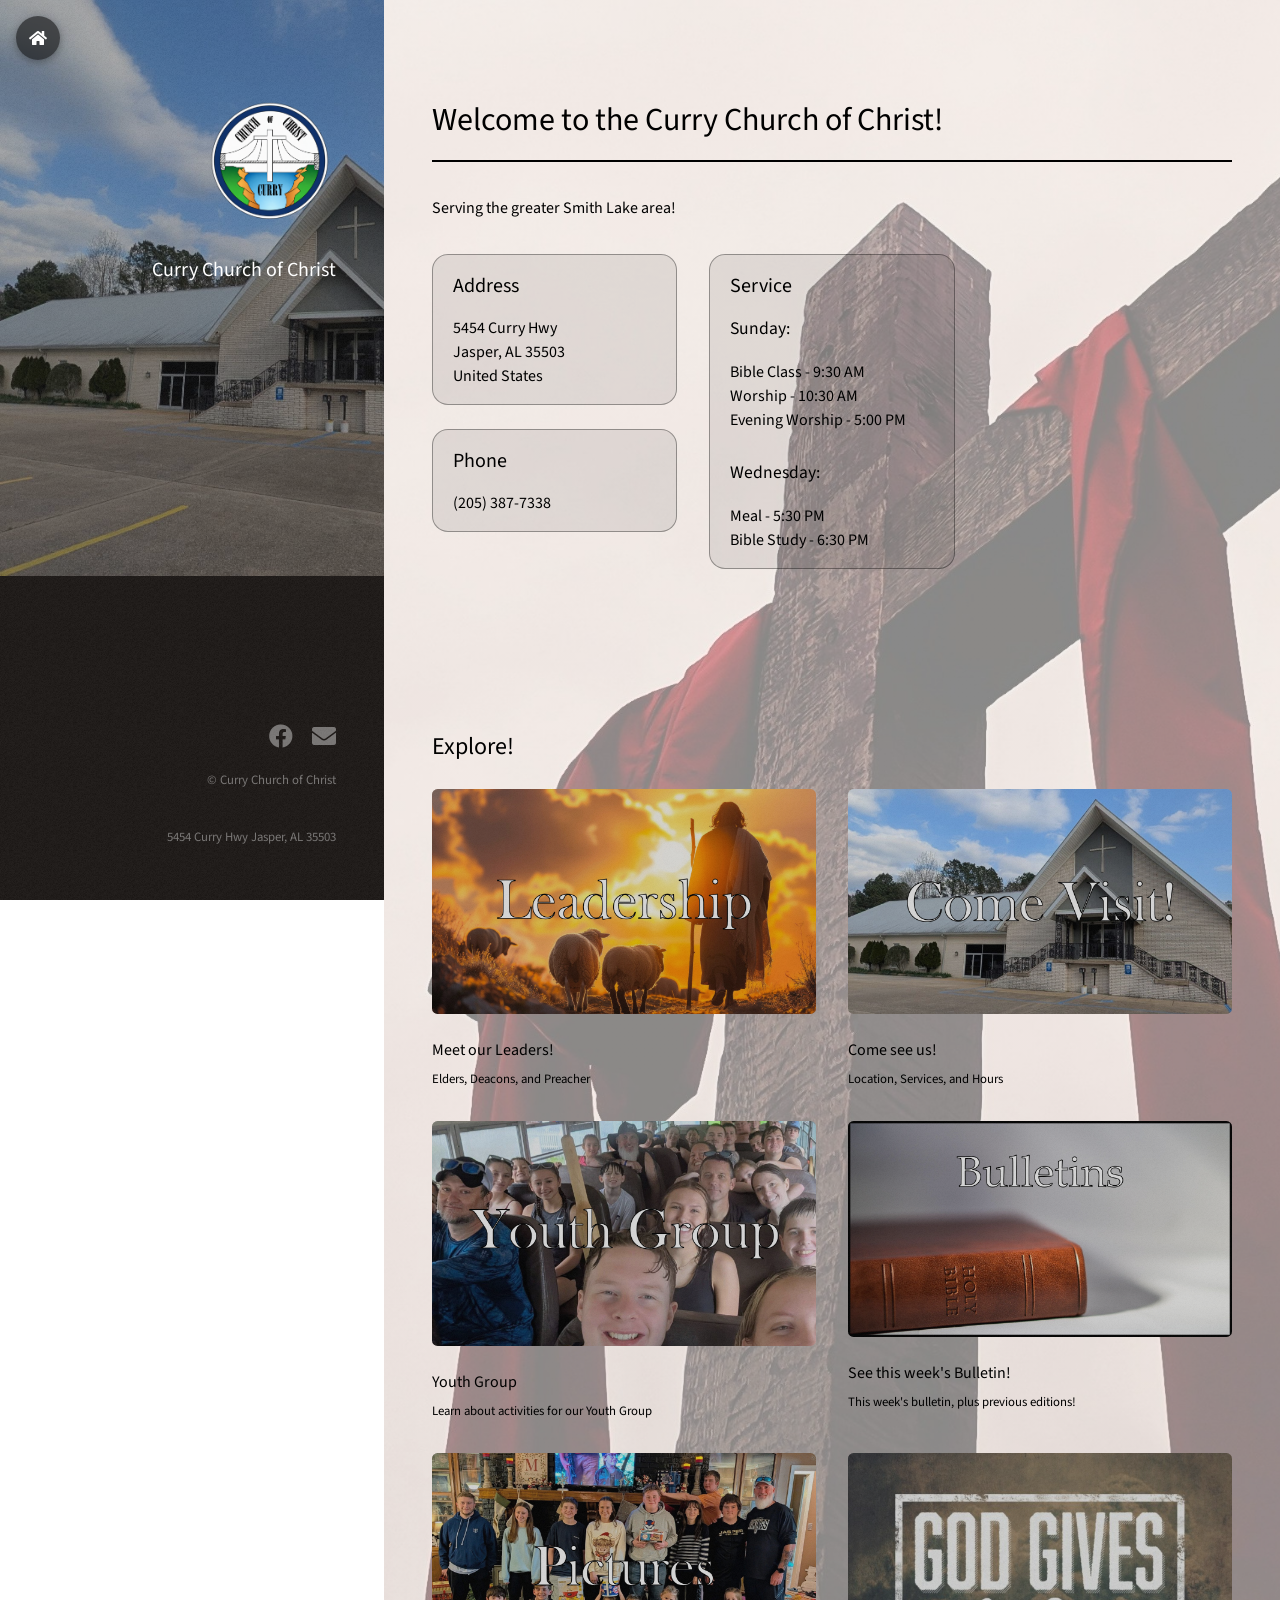
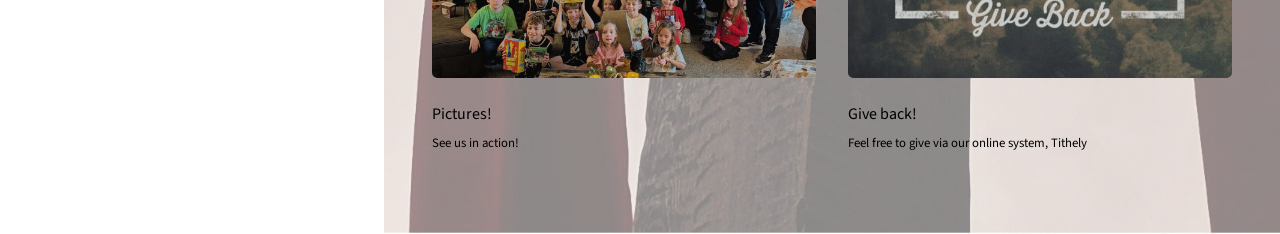
==== index.html @ cfae45c6 "home button" ====
<!DOCTYPE HTML>

<html>
	<head>
		<title>Curry Church of Christ</title>
		<meta charset="utf-8" />
		<meta name="viewport" content="width=device-width, initial-scale=1, user-scalable=no" />
		<link rel="stylesheet" href="assets/css/main.css" />
		<!-- Curry Church of Christ site icons -->
<link rel="icon" href="/favicon.ico" sizes="any">
<link rel="icon" type="image/png" sizes="32x32" href="/images/favicon-32x32.png">
<link rel="icon" type="image/png" sizes="16x16" href="/images/favicon-16x16.png">
<link rel="apple-touch-icon" sizes="180x180" href="/images/apple-touch-icon.png">
<link rel="manifest" href="/site.webmanifest">
<meta name="theme-color" content="#173e73">
<meta name="application-name" content="Curry Church of Christ">
<meta name="apple-mobile-web-app-title" content="Curry Church of Christ">
<meta name="apple-mobile-web-app-capable" content="yes">
<meta name="apple-mobile-web-app-status-bar-style" content="default">
	</head>
	<body class="is-preload">

<a href="index.html" class="home-button icon solid fa-home">
	<span class="label">Home</span>
</a>
		<!-- Header -->
			<header id="header">
				<div class="inner">
					<a href="#Curry Logo" class="image avatar"><img src="images/logo.jpg" alt="Curry Church of Christ logo" /></a>
					<h1><strong>Curry Church of Christ</strong></h1>
				</div>
				<!-- <div class="col-4 col-12-small">
				<ul class="labeled-icons">
									<li>
										Sunday:
										Bible Class - 9:30 AM
										Worship - 10:30 AM
										Sunday Evening Worship - 5:00 PM
										Wednesday:
										Meal - 5:30 PM
										Bible Study - 6:30 PM
									</li>
								</ul>
								</div>
								-->
			</header>

		<!-- Main -->
			<div id="main">

				<!-- One -->
					<section id="one">
						<header class="major">
							<h2>Welcome to the Curry Church of Christ!</h2>
						</header>
						<p>Serving the greater Smith Lake area!</p>
						<div class="row">
						<div class="col-4 col-12-small">
								<ul class="labeled-icons">
									<li>
										<h3> Address</h3>
										<p>5454 Curry Hwy</p>
										<p>Jasper, AL 35503</p>
										<p>United States</p>
									</li>
									<li>
										<h3> Phone</h3>
										<p>(205) 387-7338</p>
									</li>
								</ul>
							</div>
							<div class="col-4 col-12-small">
								<ul class="labeled-icons">
									<li>
										<h3>Service</span></h3>
										<h4>Sunday:</h4>
										<p>Bible Class - 9:30 AM</p>
										<p>Worship - 10:30 AM</p>
										<p>Evening Worship - 5:00 PM</p>
										<br />
										<h4>Wednesday:</h4>
										<p>Meal - 5:30 PM</p>
										<p>Bible Study - 6:30 PM</p>
									</li>
								</ul>
							</div>
							</div>
					</section>

				<!-- Two -->
					<section id="two">
						<h2>Explore!</h2>
						<div class="row">
							<article class="col-6 col-12-xsmall work-item">
								<a href="images/leadership.jpg" class="image fit thumb lightbox"><img src="images/leadership.jpg" alt="" /></a>
								<h3>Meet our Leaders!</h3>
								<p>Elders, Deacons, and Preacher</p>
							</article>
							<article class="col-6 col-12-xsmall work-item">
								<a href="visit.html" class="image fit thumb">
									<img src="images/comevisit.jpg" alt="Come visit us" />
								</a>
								<h3>Come see us!</h3>
								<p>Location, Services, and Hours</p>
							</article>
							<article class="col-6 col-12-xsmall work-item">
								<a href="images/youthgroup.jpg" class="image fit thumb lightbox"><img src="images/youthgroup.jpg" alt="" /></a>
								<h3>Youth Group</h3>
								<p>Learn about activities for our Youth Group</p>
							</article>
							<article class="col-6 col-12-xsmall work-item">
								<a href="images/bulletin.jpg" class="image fit thumb lightbox"><img src="images/bulletin.jpg" alt="" /></a>
								<h3>See this week's Bulletin!</h3>
								<p>This week's bulletin, plus previous editions!</p>
							</article>
							<article class="col-6 col-12-xsmall work-item">
								<a href="images/pictures.jpg" class="image fit thumb lightbox"><img src="images/pictures.jpg" alt="" /></a>
								<h3>Pictures!</h3>
								<p>See us in action!</p>
							</article>
							<article class="col-6 col-12-xsmall work-item">
								<a href="images/giveback.jpg" class="image fit thumb lightbox"><img src="images/giveback.jpg" alt="" /></a>
								<h3>Give back!</h3>
								<p>Feel free to give via our online system, Tithely</p>
							</article>
						</div>
						
					</section>
<!--
				
					<section id="three">
						<h2>Get In Touch</h2>
						<p>Let us know you paid us a visit by telling us about your time with us!</p>
						<div class="row">
							<div class="col-8 col-12-small">
								<form method="post" action="#">
									<div class="row gtr-uniform gtr-50">
										<div class="col-6 col-12-xsmall"><input type="text" name="name" id="name" placeholder="Name" /></div>
										<div class="col-6 col-12-xsmall"><input type="email" name="email" id="email" placeholder="Email" /></div>
										<div class="col-12"><textarea name="message" id="message" placeholder="Message" rows="4"></textarea></div>
									</div>
								</form>
								<ul class="actions">
									<li><input type="submit" value="Send Message" /></li>
								</ul>
							</div>
							<div class="col-4 col-12-small">
								<ul class="labeled-icons">
									<li>
										<h3>Service</span></h3>
										Sunday:<br />
										Bible Class - 9:30 AM<br />
										Worship - 10:30 AM<br />
										Sunday Evening Worship - 5:00 PM<br />
										Wednesday:<br />
										Meal at 5:30 PM<br />
										Bible Study - 6:30 PM<br />
									</li>
								</ul>
							</div>
						</div>
					</section>
			-->
			</div>

		<!-- Footer -->
			<footer id="footer">
				<div class="inner">
				<a href="#" class="footer-logo">
				<img src="images/logo.jpg" alt="Curry Church of Christ logo" />
				</a>
					<ul class="icons">
						<li><a href="https://www.facebook.com/profile.php?id=100064907223439" class="icon brands fa-facebook"><span class="label">Facebook</span></a></li>
						<li><a href="#" class="icon solid fa-envelope"><span class="label">Email</span></a></li>
					</ul>
					<ul class="copyright">
						<li>&copy; Curry Church of Christ</li><br />
						<li>5454 Curry Hwy Jasper, AL 35503</li>
					</ul>
				</div>
			</footer>

		<!-- Scripts -->
			<script src="assets/js/jquery.min.js"></script>
			<script src="assets/js/jquery.poptrox.min.js"></script>
			<script src="assets/js/browser.min.js"></script>
			<script src="assets/js/breakpoints.min.js"></script>
			<script src="assets/js/util.js"></script>
			<script src="assets/js/main.js"></script>

	</body>
</html>
---- assets/css/main.css ----
@import url("fontawesome-all.min.css");
@import url("https://fonts.googleapis.com/css?family=Source+Sans+Pro:400,400italic");

html, body, div, span, applet, object,
iframe, h1, h2, h3, h4, h5, h6, p, blockquote,
pre, a, abbr, acronym, address, big, cite,
code, del, dfn, em, img, ins, kbd, q, s, samp,
small, strike, strong, sub, sup, tt, var, b,
u, i, center, dl, dt, dd, ol, ul, li, fieldset,
form, label, legend, table, caption, tbody,
tfoot, thead, tr, th, td, article, aside,
canvas, details, embed, figure, figcaption,
footer, header, hgroup, menu, nav, output, ruby,
section, summary, time, mark, audio, video {
	margin: 0;
	padding: 0;
	border: 0;
	font-size: 100%;
	font: inherit;
	vertical-align: baseline;}

article, aside, details, figcaption, figure,
footer, header, hgroup, menu, nav, section {
	display: block;}

body {
	line-height: 1;
}

ol, ul {
	list-style: none;
}

blockquote, q {
	quotes: none;
}

	blockquote:before, blockquote:after, q:before, q:after {
		content: '';
		content: none;
	}

table {
	border-collapse: collapse;
	border-spacing: 0;
}

body {
	-webkit-text-size-adjust: none;
}

mark {
	background-color: transparent;
	color: inherit;
}

input::-moz-focus-inner {
	border: 0;
	padding: 0;
}

input, select, textarea {
	-moz-appearance: none;
	-webkit-appearance: none;
	-ms-appearance: none;
	appearance: none;
}

/* Basic */

	html {
		box-sizing: border-box;
	}

	*, *:before, *:after {
		box-sizing: inherit;
	}

	body {
		background: #fff;
	}

		body.is-preload *, body.is-preload *:before, body.is-preload *:after {
			-moz-animation: none !important;
			-webkit-animation: none !important;
			-ms-animation: none !important;
			animation: none !important;
			-moz-transition: none !important;
			-webkit-transition: none !important;
			-ms-transition: none !important;
			transition: none !important;
		}

	body, input, select, textarea {
		color: #000000;
		font-family: "Source Sans Pro", Helvetica, sans-serif;
		font-size: 16pt;
		font-weight: 400;
		line-height: 1.75em;
	}

	a {
		-moz-transition: color 0.2s ease-in-out, border-color 0.2s ease-in-out;
		-webkit-transition: color 0.2s ease-in-out, border-color 0.2s ease-in-out;
		-ms-transition: color 0.2s ease-in-out, border-color 0.2s ease-in-out;
		transition: color 0.2s ease-in-out, border-color 0.2s ease-in-out;
		border-bottom: dotted 1px;
		color: #49bf9d;
		text-decoration: none;
	}

		a:hover {
			border-bottom-color: transparent;
			color: #49bf9d !important;
			text-decoration: none;
		}

	strong, b {
		color: #000000;
		font-weight: 400;
	}

	em, i {
		font-style: italic;
	}

	p {
		margin: 0 0 2em 0;
	}

	h1, h2, h3, h4, h5, h6 {
		color: #000000;
		font-weight: 400;
		line-height: 1em;
		margin: 0 0 1em 0;
	}

		h1 a, h2 a, h3 a, h4 a, h5 a, h6 a {
			color: inherit;
			text-decoration: none;
		}

	h1 {
		font-size: 2em;
		line-height: 1.5em;
	}

	h2 {
		font-size: 1.5em;
		line-height: 1.5em;
	}

	h3 {
		font-size: 1.25em;
		line-height: 1.5em;
	}

	h4 {
		font-size: 1.1em;
		line-height: 1.5em;
	}

	h5 {
		font-size: 0.9em;
		line-height: 1.5em;
	}

	h6 {
		font-size: 0.7em;
		line-height: 1.5em;
	}

	sub {
		font-size: 0.8em;
		position: relative;
		top: 0.5em;
	}

	sup {
		font-size: 0.8em;
		position: relative;
		top: -0.5em;
	}

	hr {
		border: 0;
		border-bottom: solid 2px #efefef;
		margin: 2em 0;
	}

		hr.major {
			margin: 3em 0;
		}

	blockquote {
		border-left: solid 6px #efefef;
		font-style: italic;
		margin: 0 0 2em 0;
		padding: 0.5em 0 0.5em 1.5em;
	}

	code {
		background: #f7f7f7;
		border-radius: 0.35em;
		border: solid 2px #efefef;
		font-family: "Courier New", monospace;
		font-size: 0.9em;
		margin: 0 0.25em;
		padding: 0.25em 0.65em;
	}

	pre {
		-webkit-overflow-scrolling: touch;
		font-family: "Courier New", monospace;
		font-size: 0.9em;
		margin: 0 0 2em 0;
	}

		pre code {
			display: block;
			line-height: 1.75em;
			padding: 1em 1.5em;
			overflow-x: auto;
		}

	.align-left {
		text-align: left;
	}

	.align-center {
		text-align: center;
	}

	.align-right {
		text-align: right;
	}

/* Container */

	.container {
		margin: 0 auto;
		max-width: calc(100% - 4em);
		width: 100%;
	}

		.container.xsmall {
			width: 25%;
		}

		.container.small {
			width: 50%;
		}

		.container.medium {
			width: 75%;
		}

		.container.large {
			width: 125%;
		}

		.container.xlarge {
			width: 150%;
		}

		.container.max {
			width: 100%;
		}

		@media screen and (max-width: 980px) {

			.container {
				width: 100% !important;
				max-width: 100% !important;
			}

		}

		@media screen and (max-width: 480px) {

			.container {
				max-width: calc(100% - 3em);
			}

		}

/* Row */

	.row {
		display: flex;
		flex-wrap: wrap;
		box-sizing: border-box;
		align-items: stretch;
	}

		.row > * {
			box-sizing: border-box;
		}

		.row.gtr-uniform > * > :last-child {
			margin-bottom: 0;
		}

		.row.aln-left {
			justify-content: flex-start;
		}

		.row.aln-center {
			justify-content: center;
		}

		.row.aln-right {
			justify-content: flex-end;
		}

		.row.aln-top {
			align-items: flex-start;
		}

		.row.aln-middle {
			align-items: center;
		}

		.row.aln-bottom {
			align-items: flex-end;
		}

		.row > .imp {
			order: -1;
		}

		.row > .col-1 {
			width: 8.33333%;
		}

		.row > .off-1 {
			margin-left: 8.33333%;
		}

		.row > .col-2 {
			width: 16.66667%;
		}

		.row > .off-2 {
			margin-left: 16.66667%;
		}

		.row > .col-3 {
			width: 25%;
		}

		.row > .off-3 {
			margin-left: 25%;
		}

		.row > .col-4 {
			width: 33.33333%;
		}

		.row > .off-4 {
			margin-left: 33.33333%;
		}

		.row > .col-5 {
			width: 41.66667%;
		}

		.row > .off-5 {
			margin-left: 41.66667%;
		}

		.row > .col-6 {
			width: 50%;
		}

		.row > .off-6 {
			margin-left: 50%;
		}

		.row > .col-7 {
			width: 58.33333%;
		}

		.row > .off-7 {
			margin-left: 58.33333%;
		}

		.row > .col-8 {
			width: 66.66667%;
		}

		.row > .off-8 {
			margin-left: 66.66667%;
		}

		.row > .col-9 {
			width: 75%;
		}

		.row > .off-9 {
			margin-left: 75%;
		}

		.row > .col-10 {
			width: 83.33333%;
		}

		.row > .off-10 {
			margin-left: 83.33333%;
		}

		.row > .col-11 {
			width: 91.66667%;
		}

		.row > .off-11 {
			margin-left: 91.66667%;
		}

		.row > .col-12 {
			width: 100%;
		}

		.row > .off-12 {
			margin-left: 100%;
		}

		.row.gtr-0 {
			margin-top: 0;
			margin-left: 0em;
		}

			.row.gtr-0 > * {
				padding: 0 0 0 0em;
			}

			.row.gtr-0.gtr-uniform {
				margin-top: 0em;
			}

				.row.gtr-0.gtr-uniform > * {
					padding-top: 0em;
				}

		.row.gtr-25 {
			margin-top: 0;
			margin-left: -0.625em;
		}

			.row.gtr-25 > * {
				padding: 0 0 0 0.625em;
			}

			.row.gtr-25.gtr-uniform {
				margin-top: -0.625em;
			}

				.row.gtr-25.gtr-uniform > * {
					padding-top: 0.625em;
				}

		.row.gtr-50 {
			margin-top: 0;
			margin-left: -1.25em;
		}

			.row.gtr-50 > * {
				padding: 0 0 0 1.25em;
			}

			.row.gtr-50.gtr-uniform {
				margin-top: -1.25em;
			}

				.row.gtr-50.gtr-uniform > * {
					padding-top: 1.25em;
				}

		.row {
			margin-top: 0;
			margin-left: -2.5em;
		}

			.row > * {
				padding: 0 0 0 2.5em;
			}

			.row.gtr-uniform {
				margin-top: -2.5em;
			}

				.row.gtr-uniform > * {
					padding-top: 2.5em;
				}

		.row.gtr-150 {
			margin-top: 0;
			margin-left: -3.75em;
		}

			.row.gtr-150 > * {
				padding: 0 0 0 3.75em;
			}

			.row.gtr-150.gtr-uniform {
				margin-top: -3.75em;
			}

				.row.gtr-150.gtr-uniform > * {
					padding-top: 3.75em;
				}

		.row.gtr-200 {
			margin-top: 0;
			margin-left: -5em;
		}

			.row.gtr-200 > * {
				padding: 0 0 0 5em;
			}

			.row.gtr-200.gtr-uniform {
				margin-top: -5em;
			}

				.row.gtr-200.gtr-uniform > * {
					padding-top: 5em;
				}

		@media screen and (max-width: 1800px) {

			.row {
				display: flex;
				flex-wrap: wrap;
				box-sizing: border-box;
				align-items: stretch;
			}

				.row > * {
					box-sizing: border-box;
				}

				.row.gtr-uniform > * > :last-child {
					margin-bottom: 0;
				}

				.row.aln-left {
					justify-content: flex-start;
				}

				.row.aln-center {
					justify-content: center;
				}

				.row.aln-right {
					justify-content: flex-end;
				}

				.row.aln-top {
					align-items: flex-start;
				}

				.row.aln-middle {
					align-items: center;
				}

				.row.aln-bottom {
					align-items: flex-end;
				}

				.row > .imp-xlarge {
					order: -1;
				}

				.row > .col-1-xlarge {
					width: 8.33333%;
				}

				.row > .off-1-xlarge {
					margin-left: 8.33333%;
				}

				.row > .col-2-xlarge {
					width: 16.66667%;
				}

				.row > .off-2-xlarge {
					margin-left: 16.66667%;
				}

				.row > .col-3-xlarge {
					width: 25%;
				}

				.row > .off-3-xlarge {
					margin-left: 25%;
				}

				.row > .col-4-xlarge {
					width: 33.33333%;
				}

				.row > .off-4-xlarge {
					margin-left: 33.33333%;
				}

				.row > .col-5-xlarge {
					width: 41.66667%;
				}

				.row > .off-5-xlarge {
					margin-left: 41.66667%;
				}

				.row > .col-6-xlarge {
					width: 50%;
				}

				.row > .off-6-xlarge {
					margin-left: 50%;
				}

				.row > .col-7-xlarge {
					width: 58.33333%;
				}

				.row > .off-7-xlarge {
					margin-left: 58.33333%;
				}

				.row > .col-8-xlarge {
					width: 66.66667%;
				}

				.row > .off-8-xlarge {
					margin-left: 66.66667%;
				}

				.row > .col-9-xlarge {
					width: 75%;
				}

				.row > .off-9-xlarge {
					margin-left: 75%;
				}

				.row > .col-10-xlarge {
					width: 83.33333%;
				}

				.row > .off-10-xlarge {
					margin-left: 83.33333%;
				}

				.row > .col-11-xlarge {
					width: 91.66667%;
				}

				.row > .off-11-xlarge {
					margin-left: 91.66667%;
				}

				.row > .col-12-xlarge {
					width: 100%;
				}

				.row > .off-12-xlarge {
					margin-left: 100%;
				}

				.row.gtr-0 {
					margin-top: 0;
					margin-left: 0em;
				}

					.row.gtr-0 > * {
						padding: 0 0 0 0em;
					}

					.row.gtr-0.gtr-uniform {
						margin-top: 0em;
					}

						.row.gtr-0.gtr-uniform > * {
							padding-top: 0em;
						}

				.row.gtr-25 {
					margin-top: 0;
					margin-left: -0.625em;
				}

					.row.gtr-25 > * {
						padding: 0 0 0 0.625em;
					}

					.row.gtr-25.gtr-uniform {
						margin-top: -0.625em;
					}

						.row.gtr-25.gtr-uniform > * {
							padding-top: 0.625em;
						}

				.row.gtr-50 {
					margin-top: 0;
					margin-left: -1.25em;
				}

					.row.gtr-50 > * {
						padding: 0 0 0 1.25em;
					}

					.row.gtr-50.gtr-uniform {
						margin-top: -1.25em;
					}

						.row.gtr-50.gtr-uniform > * {
							padding-top: 1.25em;
						}

				.row {
					margin-top: 0;
					margin-left: -2.5em;
				}

					.row > * {
						padding: 0 0 0 2.5em;
					}

					.row.gtr-uniform {
						margin-top: -2.5em;
					}

						.row.gtr-uniform > * {
							padding-top: 2.5em;
						}

				.row.gtr-150 {
					margin-top: 0;
					margin-left: -3.75em;
				}

					.row.gtr-150 > * {
						padding: 0 0 0 3.75em;
					}

					.row.gtr-150.gtr-uniform {
						margin-top: -3.75em;
					}

						.row.gtr-150.gtr-uniform > * {
							padding-top: 3.75em;
						}

				.row.gtr-200 {
					margin-top: 0;
					margin-left: -5em;
				}

					.row.gtr-200 > * {
						padding: 0 0 0 5em;
					}

					.row.gtr-200.gtr-uniform {
						margin-top: -5em;
					}

						.row.gtr-200.gtr-uniform > * {
							padding-top: 5em;
						}

		}

		@media screen and (max-width: 1280px) {

			.row {
				display: flex;
				flex-wrap: wrap;
				box-sizing: border-box;
				align-items: stretch;
			}

				.row > * {
					box-sizing: border-box;
				}

				.row.gtr-uniform > * > :last-child {
					margin-bottom: 0;
				}

				.row.aln-left {
					justify-content: flex-start;
				}

				.row.aln-center {
					justify-content: center;
				}

				.row.aln-right {
					justify-content: flex-end;
				}

				.row.aln-top {
					align-items: flex-start;
				}

				.row.aln-middle {
					align-items: center;
				}

				.row.aln-bottom {
					align-items: flex-end;
				}

				.row > .imp-large {
					order: -1;
				}

				.row > .col-1-large {
					width: 8.33333%;
				}

				.row > .off-1-large {
					margin-left: 8.33333%;
				}

				.row > .col-2-large {
					width: 16.66667%;
				}

				.row > .off-2-large {
					margin-left: 16.66667%;
				}

				.row > .col-3-large {
					width: 25%;
				}

				.row > .off-3-large {
					margin-left: 25%;
				}

				.row > .col-4-large {
					width: 33.33333%;
				}

				.row > .off-4-large {
					margin-left: 33.33333%;
				}

				.row > .col-5-large {
					width: 41.66667%;
				}

				.row > .off-5-large {
					margin-left: 41.66667%;
				}

				.row > .col-6-large {
					width: 50%;
				}

				.row > .off-6-large {
					margin-left: 50%;
				}

				.row > .col-7-large {
					width: 58.33333%;
				}

				.row > .off-7-large {
					margin-left: 58.33333%;
				}

				.row > .col-8-large {
					width: 66.66667%;
				}

				.row > .off-8-large {
					margin-left: 66.66667%;
				}

				.row > .col-9-large {
					width: 75%;
				}

				.row > .off-9-large {
					margin-left: 75%;
				}

				.row > .col-10-large {
					width: 83.33333%;
				}

				.row > .off-10-large {
					margin-left: 83.33333%;
				}

				.row > .col-11-large {
					width: 91.66667%;
				}

				.row > .off-11-large {
					margin-left: 91.66667%;
				}

				.row > .col-12-large {
					width: 100%;
				}

				.row > .off-12-large {
					margin-left: 100%;
				}

				.row.gtr-0 {
					margin-top: 0;
					margin-left: 0em;
				}

					.row.gtr-0 > * {
						padding: 0 0 0 0em;
					}

					.row.gtr-0.gtr-uniform {
						margin-top: 0em;
					}

						.row.gtr-0.gtr-uniform > * {
							padding-top: 0em;
						}

				.row.gtr-25 {
					margin-top: 0;
					margin-left: -0.5em;
				}

					.row.gtr-25 > * {
						padding: 0 0 0 0.5em;
					}

					.row.gtr-25.gtr-uniform {
						margin-top: -0.5em;
					}

						.row.gtr-25.gtr-uniform > * {
							padding-top: 0.5em;
						}

				.row.gtr-50 {
					margin-top: 0;
					margin-left: -1em;
				}

					.row.gtr-50 > * {
						padding: 0 0 0 1em;
					}

					.row.gtr-50.gtr-uniform {
						margin-top: -1em;
					}

						.row.gtr-50.gtr-uniform > * {
							padding-top: 1em;
						}

				.row {
					margin-top: 0;
					margin-left: -2em;
				}

					.row > * {
						padding: 0 0 0 2em;
					}

					.row.gtr-uniform {
						margin-top: -2em;
					}

						.row.gtr-uniform > * {
							padding-top: 2em;
						}

				.row.gtr-150 {
					margin-top: 0;
					margin-left: -3em;
				}

					.row.gtr-150 > * {
						padding: 0 0 0 3em;
					}

					.row.gtr-150.gtr-uniform {
						margin-top: -3em;
					}

						.row.gtr-150.gtr-uniform > * {
							padding-top: 3em;
						}

				.row.gtr-200 {
					margin-top: 0;
					margin-left: -4em;
				}

					.row.gtr-200 > * {
						padding: 0 0 0 4em;
					}

					.row.gtr-200.gtr-uniform {
						margin-top: -4em;
					}

						.row.gtr-200.gtr-uniform > * {
							padding-top: 4em;
						}

		}

		@media screen and (max-width: 980px) {

			.row {
				display: flex;
				flex-wrap: wrap;
				box-sizing: border-box;
				align-items: stretch;
			}

				.row > * {
					box-sizing: border-box;
				}

				.row.gtr-uniform > * > :last-child {
					margin-bottom: 0;
				}

				.row.aln-left {
					justify-content: flex-start;
				}

				.row.aln-center {
					justify-content: center;
				}

				.row.aln-right {
					justify-content: flex-end;
				}

				.row.aln-top {
					align-items: flex-start;
				}

				.row.aln-middle {
					align-items: center;
				}

				.row.aln-bottom {
					align-items: flex-end;
				}

				.row > .imp-medium {
					order: -1;
				}

				.row > .col-1-medium {
					width: 8.33333%;
				}

				.row > .off-1-medium {
					margin-left: 8.33333%;
				}

				.row > .col-2-medium {
					width: 16.66667%;
				}

				.row > .off-2-medium {
					margin-left: 16.66667%;
				}

				.row > .col-3-medium {
					width: 25%;
				}

				.row > .off-3-medium {
					margin-left: 25%;
				}

				.row > .col-4-medium {
					width: 33.33333%;
				}

				.row > .off-4-medium {
					margin-left: 33.33333%;
				}

				.row > .col-5-medium {
					width: 41.66667%;
				}

				.row > .off-5-medium {
					margin-left: 41.66667%;
				}

				.row > .col-6-medium {
					width: 50%;
				}

				.row > .off-6-medium {
					margin-left: 50%;
				}

				.row > .col-7-medium {
					width: 58.33333%;
				}

				.row > .off-7-medium {
					margin-left: 58.33333%;
				}

				.row > .col-8-medium {
					width: 66.66667%;
				}

				.row > .off-8-medium {
					margin-left: 66.66667%;
				}

				.row > .col-9-medium {
					width: 75%;
				}

				.row > .off-9-medium {
					margin-left: 75%;
				}

				.row > .col-10-medium {
					width: 83.33333%;
				}

				.row > .off-10-medium {
					margin-left: 83.33333%;
				}

				.row > .col-11-medium {
					width: 91.66667%;
				}

				.row > .off-11-medium {
					margin-left: 91.66667%;
				}

				.row > .col-12-medium {
					width: 100%;
				}

				.row > .off-12-medium {
					margin-left: 100%;
				}

				.row.gtr-0 {
					margin-top: 0;
					margin-left: 0em;
				}

					.row.gtr-0 > * {
						padding: 0 0 0 0em;
					}

					.row.gtr-0.gtr-uniform {
						margin-top: 0em;
					}

						.row.gtr-0.gtr-uniform > * {
							padding-top: 0em;
						}

				.row.gtr-25 {
					margin-top: 0;
					margin-left: -0.5em;
				}

					.row.gtr-25 > * {
						padding: 0 0 0 0.5em;
					}

					.row.gtr-25.gtr-uniform {
						margin-top: -0.5em;
					}

						.row.gtr-25.gtr-uniform > * {
							padding-top: 0.5em;
						}

				.row.gtr-50 {
					margin-top: 0;
					margin-left: -1em;
				}

					.row.gtr-50 > * {
						padding: 0 0 0 1em;
					}

					.row.gtr-50.gtr-uniform {
						margin-top: -1em;
					}

						.row.gtr-50.gtr-uniform > * {
							padding-top: 1em;
						}

				.row {
					margin-top: 0;
					margin-left: -2em;
				}

					.row > * {
						padding: 0 0 0 2em;
					}

					.row.gtr-uniform {
						margin-top: -2em;
					}

						.row.gtr-uniform > * {
							padding-top: 2em;
						}

				.row.gtr-150 {
					margin-top: 0;
					margin-left: -3em;
				}

					.row.gtr-150 > * {
						padding: 0 0 0 3em;
					}

					.row.gtr-150.gtr-uniform {
						margin-top: -3em;
					}

						.row.gtr-150.gtr-uniform > * {
							padding-top: 3em;
						}

				.row.gtr-200 {
					margin-top: 0;
					margin-left: -4em;
				}

					.row.gtr-200 > * {
						padding: 0 0 0 4em;
					}

					.row.gtr-200.gtr-uniform {
						margin-top: -4em;
					}

						.row.gtr-200.gtr-uniform > * {
							padding-top: 4em;
						}

		}

		@media screen and (max-width: 736px) {

			.row {
				display: flex;
				flex-wrap: wrap;
				box-sizing: border-box;
				align-items: stretch;
			}

				.row > * {
					box-sizing: border-box;
				}

				.row.gtr-uniform > * > :last-child {
					margin-bottom: 0;
				}

				.row.aln-left {
					justify-content: flex-start;
				}

				.row.aln-center {
					justify-content: center;
				}

				.row.aln-right {
					justify-content: flex-end;
				}

				.row.aln-top {
					align-items: flex-start;
				}

				.row.aln-middle {
					align-items: center;
				}

				.row.aln-bottom {
					align-items: flex-end;
				}

				.row > .imp-small {
					order: -1;
				}

				.row > .col-1-small {
					width: 8.33333%;
				}

				.row > .off-1-small {
					margin-left: 8.33333%;
				}

				.row > .col-2-small {
					width: 16.66667%;
				}

				.row > .off-2-small {
					margin-left: 16.66667%;
				}

				.row > .col-3-small {
					width: 25%;
				}

				.row > .off-3-small {
					margin-left: 25%;
				}

				.row > .col-4-small {
					width: 33.33333%;
				}

				.row > .off-4-small {
					margin-left: 33.33333%;
				}

				.row > .col-5-small {
					width: 41.66667%;
				}

				.row > .off-5-small {
					margin-left: 41.66667%;
				}

				.row > .col-6-small {
					width: 50%;
				}

				.row > .off-6-small {
					margin-left: 50%;
				}

				.row > .col-7-small {
					width: 58.33333%;
				}

				.row > .off-7-small {
					margin-left: 58.33333%;
				}

				.row > .col-8-small {
					width: 66.66667%;
				}

				.row > .off-8-small {
					margin-left: 66.66667%;
				}

				.row > .col-9-small {
					width: 75%;
				}

				.row > .off-9-small {
					margin-left: 75%;
				}

				.row > .col-10-small {
					width: 83.33333%;
				}

				.row > .off-10-small {
					margin-left: 83.33333%;
				}

				.row > .col-11-small {
					width: 91.66667%;
				}

				.row > .off-11-small {
					margin-left: 91.66667%;
				}

				.row > .col-12-small {
					width: 100%;
				}

				.row > .off-12-small {
					margin-left: 100%;
				}

				.row.gtr-0 {
					margin-top: 0;
					margin-left: 0em;
				}

					.row.gtr-0 > * {
						padding: 0 0 0 0em;
					}

					.row.gtr-0.gtr-uniform {
						margin-top: 0em;
					}

						.row.gtr-0.gtr-uniform > * {
							padding-top: 0em;
						}

				.row.gtr-25 {
					margin-top: 0;
					margin-left: -0.375em;
				}

					.row.gtr-25 > * {
						padding: 0 0 0 0.375em;
					}

					.row.gtr-25.gtr-uniform {
						margin-top: -0.375em;
					}

						.row.gtr-25.gtr-uniform > * {
							padding-top: 0.375em;
						}

				.row.gtr-50 {
					margin-top: 0;
					margin-left: -0.75em;
				}

					.row.gtr-50 > * {
						padding: 0 0 0 0.75em;
					}

					.row.gtr-50.gtr-uniform {
						margin-top: -0.75em;
					}

						.row.gtr-50.gtr-uniform > * {
							padding-top: 0.75em;
						}

				.row {
					margin-top: 0;
					margin-left: -1.5em;
				}

					.row > * {
						padding: 0 0 0 1.5em;
					}

					.row.gtr-uniform {
						margin-top: -1.5em;
					}

						.row.gtr-uniform > * {
							padding-top: 1.5em;
						}

				.row.gtr-150 {
					margin-top: 0;
					margin-left: -2.25em;
				}

					.row.gtr-150 > * {
						padding: 0 0 0 2.25em;
					}

					.row.gtr-150.gtr-uniform {
						margin-top: -2.25em;
					}

						.row.gtr-150.gtr-uniform > * {
							padding-top: 2.25em;
						}

				.row.gtr-200 {
					margin-top: 0;
					margin-left: -3em;
				}

					.row.gtr-200 > * {
						padding: 0 0 0 3em;
					}

					.row.gtr-200.gtr-uniform {
						margin-top: -3em;
					}

						.row.gtr-200.gtr-uniform > * {
							padding-top: 3em;
						}

		}

		@media screen and (max-width: 480px) {

			.row {
				display: flex;
				flex-wrap: wrap;
				box-sizing: border-box;
				align-items: stretch;
			}

				.row > * {
					box-sizing: border-box;
				}

				.row.gtr-uniform > * > :last-child {
					margin-bottom: 0;
				}

				.row.aln-left {
					justify-content: flex-start;
				}

				.row.aln-center {
					justify-content: center;
				}

				.row.aln-right {
					justify-content: flex-end;
				}

				.row.aln-top {
					align-items: flex-start;
				}

				.row.aln-middle {
					align-items: center;
				}

				.row.aln-bottom {
					align-items: flex-end;
				}

				.row > .imp-xsmall {
					order: -1;
				}

				.row > .col-1-xsmall {
					width: 8.33333%;
				}

				.row > .off-1-xsmall {
					margin-left: 8.33333%;
				}

				.row > .col-2-xsmall {
					width: 16.66667%;
				}

				.row > .off-2-xsmall {
					margin-left: 16.66667%;
				}

				.row > .col-3-xsmall {
					width: 25%;
				}

				.row > .off-3-xsmall {
					margin-left: 25%;
				}

				.row > .col-4-xsmall {
					width: 33.33333%;
				}

				.row > .off-4-xsmall {
					margin-left: 33.33333%;
				}

				.row > .col-5-xsmall {
					width: 41.66667%;
				}

				.row > .off-5-xsmall {
					margin-left: 41.66667%;
				}

				.row > .col-6-xsmall {
					width: 50%;
				}

				.row > .off-6-xsmall {
					margin-left: 50%;
				}

				.row > .col-7-xsmall {
					width: 58.33333%;
				}

				.row > .off-7-xsmall {
					margin-left: 58.33333%;
				}

				.row > .col-8-xsmall {
					width: 66.66667%;
				}

				.row > .off-8-xsmall {
					margin-left: 66.66667%;
				}

				.row > .col-9-xsmall {
					width: 75%;
				}

				.row > .off-9-xsmall {
					margin-left: 75%;
				}

				.row > .col-10-xsmall {
					width: 83.33333%;
				}

				.row > .off-10-xsmall {
					margin-left: 83.33333%;
				}

				.row > .col-11-xsmall {
					width: 91.66667%;
				}

				.row > .off-11-xsmall {
					margin-left: 91.66667%;
				}

				.row > .col-12-xsmall {
					width: 100%;
				}

				.row > .off-12-xsmall {
					margin-left: 100%;
				}

				.row.gtr-0 {
					margin-top: 0;
					margin-left: 0em;
				}

					.row.gtr-0 > * {
						padding: 0 0 0 0em;
					}

					.row.gtr-0.gtr-uniform {
						margin-top: 0em;
					}

						.row.gtr-0.gtr-uniform > * {
							padding-top: 0em;
						}

				.row.gtr-25 {
					margin-top: 0;
					margin-left: -0.375em;
				}

					.row.gtr-25 > * {
						padding: 0 0 0 0.375em;
					}

					.row.gtr-25.gtr-uniform {
						margin-top: -0.375em;
					}

						.row.gtr-25.gtr-uniform > * {
							padding-top: 0.375em;
						}

				.row.gtr-50 {
					margin-top: 0;
					margin-left: -0.75em;
				}

					.row.gtr-50 > * {
						padding: 0 0 0 0.75em;
					}

					.row.gtr-50.gtr-uniform {
						margin-top: -0.75em;
					}

						.row.gtr-50.gtr-uniform > * {
							padding-top: 0.75em;
						}

				.row {
					margin-top: 0;
					margin-left: -1.5em;
				}

					.row > * {
						padding: 0 0 0 1.5em;
					}

					.row.gtr-uniform {
						margin-top: -1.5em;
					}

						.row.gtr-uniform > * {
							padding-top: 1.5em;
						}

				.row.gtr-150 {
					margin-top: 0;
					margin-left: -2.25em;
				}

					.row.gtr-150 > * {
						padding: 0 0 0 2.25em;
					}

					.row.gtr-150.gtr-uniform {
						margin-top: -2.25em;
					}

						.row.gtr-150.gtr-uniform > * {
							padding-top: 2.25em;
						}

				.row.gtr-200 {
					margin-top: 0;
					margin-left: -3em;
				}

					.row.gtr-200 > * {
						padding: 0 0 0 3em;
					}

					.row.gtr-200.gtr-uniform {
						margin-top: -3em;
					}

						.row.gtr-200.gtr-uniform > * {
							padding-top: 3em;
						}

		}

/* Section/Article */

	section.special, article.special {
		text-align: center;
	}

	header p {
		color: #b2b2b2;
		position: relative;
		margin: 0 0 1.5em 0;
	}

	header h2 + p {
		font-size: 1.25em;
		margin-top: -1em;
		line-height: 1.5em;
	}

	header h3 + p {
		font-size: 1.1em;
		margin-top: -0.8em;
		line-height: 1.5em;
	}

	header h4 + p,
	header h5 + p,
	header h6 + p {
		font-size: 0.9em;
		margin-top: -0.6em;
		line-height: 1.5em;
	}

	header.major h2 {
    font-size: 2em;
}

	#one > header.major h2 {
    border-bottom: solid 2px #000000;
    padding-bottom: 0.5em;
}

/* Form */

	form {
		margin: 0 0 2em 0;
	}

	label {
		color: #787878;
		display: block;
		font-size: 0.9em;
		font-weight: 400;
		margin: 0 0 1em 0;
	}

	input[type="text"],
	input[type="password"],
	input[type="email"],
	select,
	textarea {
		-moz-appearance: none;
		-webkit-appearance: none;
		-ms-appearance: none;
		appearance: none;
		background: #f7f7f7;
		border-radius: 0.35em;
		border: solid 2px transparent;
		color: inherit;
		display: block;
		outline: 0;
		padding: 0 0.75em;
		text-decoration: none;
		width: 100%;
	}

		input[type="text"]:invalid,
		input[type="password"]:invalid,
		input[type="email"]:invalid,
		select:invalid,
		textarea:invalid {
			box-shadow: none;
		}

		input[type="text"]:focus,
		input[type="password"]:focus,
		input[type="email"]:focus,
		select:focus,
		textarea:focus {
			border-color: #49bf9d;
		}

	select {
		background-image: url("../../images/churchbg.jpg");
		background-size: 1.25rem;
		background-repeat: no-repeat;
		background-position: calc(100% - 1rem) center;
		height: 2.75em;
		padding-right: 2.75em;
		text-overflow: ellipsis;
	}

		select option {
			color: #787878;
			background: #fff;
		}

		select:focus::-ms-value {
			background-color: transparent;
		}

		select::-ms-expand {
			display: none;
		}

	input[type="text"],
	input[type="password"],
	input[type="email"],
	select {
		height: 2.75em;
	}

	textarea {
		padding: 0.75em;
	}

	input[type="checkbox"],
	input[type="radio"] {
		-moz-appearance: none;
		-webkit-appearance: none;
		-ms-appearance: none;
		appearance: none;
		display: block;
		float: left;
		margin-right: -2em;
		opacity: 0;
		width: 1em;
		z-index: -1;
	}

		input[type="checkbox"] + label,
		input[type="radio"] + label {
			text-decoration: none;
			color: #a2a2a2;
			cursor: pointer;
			display: inline-block;
			font-size: 1em;
			font-weight: 400;
			padding-left: 2.4em;
			padding-right: 0.75em;
			position: relative;
		}

			input[type="checkbox"] + label:before,
			input[type="radio"] + label:before {
				-moz-osx-font-smoothing: grayscale;
				-webkit-font-smoothing: antialiased;
				display: inline-block;
				font-style: normal;
				font-variant: normal;
				text-rendering: auto;
				line-height: 1;
				text-transform: none !important;
				font-family: 'Font Awesome 5 Free';
				font-weight: 900;
			}

			input[type="checkbox"] + label:before,
			input[type="radio"] + label:before {
				background: #f7f7f7;
				border-radius: 0.35em;
				border: solid 2px transparent;
				content: '';
				display: inline-block;
				font-size: 0.8em;
				height: 2.0625em;
				left: 0;
				line-height: 1.85625em;
				position: absolute;
				text-align: center;
				top: 0;
				width: 2.0625em;
			}

		input[type="checkbox"]:checked + label:before,
		input[type="radio"]:checked + label:before {
			background: #787878;
			border-color: #787878;
			color: #fff;
			content: '\f00c';
		}

		input[type="checkbox"]:focus + label:before,
		input[type="radio"]:focus + label:before {
			border-color: #49bf9d;
		}

	input[type="checkbox"] + label:before {
		border-radius: 0.35em;
	}

	input[type="radio"] + label:before {
		border-radius: 100%;
	}

	::-webkit-input-placeholder {
		color: #b2b2b2 !important;
		opacity: 1.0;
	}

	:-moz-placeholder {
		color: #b2b2b2 !important;
		opacity: 1.0;
	}

	::-moz-placeholder {
		color: #b2b2b2 !important;
		opacity: 1.0;
	}

	:-ms-input-placeholder {
		color: #b2b2b2 !important;
		opacity: 1.0;
	}

/* Box */

	.box {
		border-radius: 0.35em;
		border: solid 2px #efefef;
		margin-bottom: 2em;
		padding: 1.5em;
	}

		.box > :last-child,
		.box > :last-child > :last-child,
		.box > :last-child > :last-child > :last-child {
			margin-bottom: 0;
		}

		.box.alt {
			border: 0;
			border-radius: 0;
			padding: 0;
		}

/* Icon */

	.icon {
		text-decoration: none;
		border-bottom: none;
		position: relative;
	}

		.icon:before {
			-moz-osx-font-smoothing: grayscale;
			-webkit-font-smoothing: antialiased;
			display: inline-block;
			font-style: normal;
			font-variant: normal;
			text-rendering: auto;
			line-height: 1;
			text-transform: none !important;
			font-family: 'Font Awesome 5 Free';
			font-weight: 400;
		}

		.icon > .label {
			display: none;
		}

		.icon:before {
			line-height: inherit;
		}

		.icon.solid:before {
			font-weight: 900;
		}

		.icon.brands:before {
			font-family: 'Font Awesome 5 Brands';
		}

/* Image */

	.image {
		border-radius: 0.35em;
		border: 0;
		display: inline-block;
		position: relative;
	}

		.image:before {
			-moz-transition: opacity 0.2s ease-in-out;
			-webkit-transition: opacity 0.2s ease-in-out;
			-ms-transition: opacity 0.2s ease-in-out;
			transition: opacity 0.2s ease-in-out;
			background: url("images/overlay.png");
			border-radius: 0.35em;
			content: '';
			display: block;
			height: 100%;
			left: 0;
			opacity: 0.5;
			position: absolute;
			top: 0;
			width: 100%;
		}

		.image.thumb {
			text-align: center;
		}

			.image.thumb:after {
				-moz-transition: opacity 0.2s ease-in-out;
				-webkit-transition: opacity 0.2s ease-in-out;
				-ms-transition: opacity 0.2s ease-in-out;
				transition: opacity 0.2s ease-in-out;
				border-radius: 0.35em;
				border: solid 3px rgba(255, 255, 255, 0.5);
				color: #fff;
				content: 'View';
				display: inline-block;
				font-size: 0.8em;
				font-weight: 400;
				left: 50%;
				line-height: 2.25em;
				margin: -1.25em 0 0 -3em;
				opacity: 0;
				padding: 0 1.5em;
				position: absolute;
				text-align: center;
				text-decoration: none;
				top: 50%;
				white-space: nowrap;
			}

			.image.thumb:hover:after {
				opacity: 1.0;
			}

			.image.thumb:hover:before {
				background: url("images/overlay.png"), url("images/overlay.png");
				opacity: 1.0;
			}

		.image img {
			border-radius: 0.35em;
			display: block;
		}

		.image.left {
			float: left;
			margin: 0 1.5em 1em 0;
			top: 0.25em;
		}

		.image.right {
			float: right;
			margin: 0 0 1em 1.5em;
			top: 0.25em;
		}

		.image.left, .image.right {
			max-width: 40%;
		}

			.image.left img, .image.right img {
				width: 100%;
			}

		.image.fit {
			display: block;
			margin: 0 0 2em 0;
			width: 100%;
		}

			.image.fit img {
				width: 100%;
			}

		.image.avatar {
			border-radius: 100%;
		}

			.image.avatar:before {
				display: none;
			}

			.image.avatar img {
				border-radius: 100%;
				width: 100%;
			}
/* List */

	ol {
		list-style: decimal;
		margin: 0 0 2em 0;
		padding-left: 1.25em;
	}

		ol li {
			padding-left: 0.25em;
		}

	ul {
		list-style: disc;
		margin: 0 0 2em 0;
		padding-left: 1em;
	}

		ul li {
			padding-left: 0.5em;
		}

		ul.alt {
			list-style: none;
			padding-left: 0;
		}

			ul.alt li {
				border-top: solid 2px #efefef;
				padding: 0.5em 0;
			}

				ul.alt li:first-child {
					border-top: 0;
					padding-top: 0;
				}

	dl {
		margin: 0 0 2em 0;
	}

/* Icons */

	ul.icons {
		cursor: default;
		list-style: none;
		padding-left: 0;
	}

		ul.icons li {
			display: inline-block;
			padding: 0 1em 0 0;
		}

			ul.icons li:last-child {
				padding-right: 0;
			}

			ul.icons li .icon:before {
				font-size: 1.5em;
			}

/* Labeled Icons */

	ul.labeled-icons {
		list-style: none;
		padding: 0;
	}

		ul.labeled-icons li {
			line-height: 1.75em;
			margin: 1.5em 0 0 0;
			padding-left: 2.25em;
			position: relative;
		}

			ul.labeled-icons li:first-child {
				margin-top: 0;
			}

			ul.labeled-icons li a {
				color: inherit;
			}

			ul.labeled-icons li h3 {
				color: #000000;
				left: 0;
				position: absolute;
				text-align: center;
				top: 0;
				width: 1em;
			}
			#one .labeled-icons li h3 {
			position: static;
			width: auto;
			text-align: left;
			margin: 0 0 0.75em 0;
}
			#one .labeled-icons li p {
			margin: 0;
			line-height: 1.5;
}

	#one .labeled-icons li {
    background: rgba(0, 0, 0, 0.08);
    border: 1px solid rgba(0, 0, 0, 0.35);
    border-radius: 1em;
    margin-bottom: 0.75em;
    padding: 1em 1.25em;
}
/* Actions */

	ul.actions {
		display: -moz-flex;
		display: -webkit-flex;
		display: -ms-flex;
		display: flex;
		cursor: default;
		list-style: none;
		margin-left: -1em;
		padding-left: 0;
	}

		ul.actions li {
			padding: 0 0 0 1em;
			vertical-align: middle;
		}

		ul.actions.special {
			-moz-justify-content: center;
			-webkit-justify-content: center;
			-ms-justify-content: center;
			justify-content: center;
			width: 100%;
			margin-left: 0;
		}

			ul.actions.special li:first-child {
				padding-left: 0;
			}

		ul.actions.stacked {
			-moz-flex-direction: column;
			-webkit-flex-direction: column;
			-ms-flex-direction: column;
			flex-direction: column;
			margin-left: 0;
		}

			ul.actions.stacked li {
				padding: 1.3em 0 0 0;
			}

				ul.actions.stacked li:first-child {
					padding-top: 0;
				}

		ul.actions.fit {
			width: calc(100% + 1em);
		}

			ul.actions.fit li {
				-moz-flex-grow: 1;
				-webkit-flex-grow: 1;
				-ms-flex-grow: 1;
				flex-grow: 1;
				-moz-flex-shrink: 1;
				-webkit-flex-shrink: 1;
				-ms-flex-shrink: 1;
				flex-shrink: 1;
				width: 100%;
			}

				ul.actions.fit li > * {
					width: 100%;
				}

			ul.actions.fit.stacked {
				width: 100%;
			}

		@media screen and (max-width: 480px) {

			ul.actions:not(.fixed) {
				-moz-flex-direction: column;
				-webkit-flex-direction: column;
				-ms-flex-direction: column;
				flex-direction: column;
				margin-left: 0;
				width: 100% !important;
			}

				ul.actions:not(.fixed) li {
					-moz-flex-grow: 1;
					-webkit-flex-grow: 1;
					-ms-flex-grow: 1;
					flex-grow: 1;
					-moz-flex-shrink: 1;
					-webkit-flex-shrink: 1;
					-ms-flex-shrink: 1;
					flex-shrink: 1;
					padding: 1em 0 0 0;
					text-align: center;
					width: 100%;
				}

					ul.actions:not(.fixed) li > * {
						width: 100%;
					}

					ul.actions:not(.fixed) li:first-child {
						padding-top: 0;
					}

					ul.actions:not(.fixed) li input[type="submit"],
					ul.actions:not(.fixed) li input[type="reset"],
					ul.actions:not(.fixed) li input[type="button"],
					ul.actions:not(.fixed) li button,
					ul.actions:not(.fixed) li .button {
						width: 100%;
					}

						ul.actions:not(.fixed) li input[type="submit"].icon:before,
						ul.actions:not(.fixed) li input[type="reset"].icon:before,
						ul.actions:not(.fixed) li input[type="button"].icon:before,
						ul.actions:not(.fixed) li button.icon:before,
						ul.actions:not(.fixed) li .button.icon:before {
							margin-left: -0.5em;
						}

		}

/* Table */

	.table-wrapper {
		-webkit-overflow-scrolling: touch;
		overflow-x: auto;
	}

	table {
		margin: 0 0 2em 0;
		width: 100%;
	}

		table tbody tr {
			border: solid 1px #efefef;
			border-left: 0;
			border-right: 0;
		}

			table tbody tr:nth-child(2n + 1) {
				background-color: #f7f7f7;
			}

		table td {
			padding: 0.75em 0.75em;
		}

		table th {
			color: #787878;
			font-size: 0.9em;
			font-weight: 400;
			padding: 0 0.75em 0.75em 0.75em;
			text-align: left;
		}

		table thead {
			border-bottom: solid 2px #efefef;
		}

		table tfoot {
			border-top: solid 2px #efefef;
		}

		table.alt {
			border-collapse: separate;
		}

			table.alt tbody tr td {
				border: solid 2px #efefef;
				border-left-width: 0;
				border-top-width: 0;
			}

				table.alt tbody tr td:first-child {
					border-left-width: 2px;
				}

			table.alt tbody tr:first-child td {
				border-top-width: 2px;
			}

			table.alt thead {
				border-bottom: 0;
			}

			table.alt tfoot {
				border-top: 0;
			}

/* Button */

	input[type="submit"],
	input[type="reset"],
	input[type="button"],
	.button {
		-moz-appearance: none;
		-webkit-appearance: none;
		-ms-appearance: none;
		appearance: none;
		-moz-transition: background-color 0.2s ease-in-out, color 0.2s ease-in-out, border-color 0.2s ease-in-out;
		-webkit-transition: background-color 0.2s ease-in-out, color 0.2s ease-in-out, border-color 0.2s ease-in-out;
		-ms-transition: background-color 0.2s ease-in-out, color 0.2s ease-in-out, border-color 0.2s ease-in-out;
		transition: background-color 0.2s ease-in-out, color 0.2s ease-in-out, border-color 0.2s ease-in-out;
		background-color: transparent;
		border-radius: 0.35em;
		border: solid 3px #efefef;
		color: #787878 !important;
		cursor: pointer;
		display: inline-block;
		font-weight: 400;
		height: 3.15em;
		height: calc(2.75em + 6px);
		line-height: 2.75em;
		min-width: 10em;
		padding: 0 1.5em;
		text-align: center;
		text-decoration: none;
		white-space: nowrap;
	}

		input[type="submit"]:hover,
		input[type="reset"]:hover,
		input[type="button"]:hover,
		.button:hover {
			border-color: #49bf9d;
			color: #49bf9d !important;
		}

		input[type="submit"]:active,
		input[type="reset"]:active,
		input[type="button"]:active,
		.button:active {
			background-color: rgba(73, 191, 157, 0.1);
			border-color: #49bf9d;
			color: #49bf9d !important;
		}

		input[type="submit"].icon,
		input[type="reset"].icon,
		input[type="button"].icon,
		.button.icon {
			padding-left: 1.35em;
		}

			input[type="submit"].icon:before,
			input[type="reset"].icon:before,
			input[type="button"].icon:before,
			.button.icon:before {
				margin-right: 0.5em;
			}

		input[type="submit"].fit,
		input[type="reset"].fit,
		input[type="button"].fit,
		.button.fit {
			min-width: 0;
			width: 100%;
		}

		input[type="submit"].small,
		input[type="reset"].small,
		input[type="button"].small,
		.button.small {
			font-size: 0.8em;
		}

		input[type="submit"].large,
		input[type="reset"].large,
		input[type="button"].large,
		.button.large {
			font-size: 1.35em;
		}

		input[type="submit"].primary,
		input[type="reset"].primary,
		input[type="button"].primary,
		.button.primary {
			background-color: #49bf9d;
			border-color: #49bf9d;
			color: #ffffff !important;
		}

			input[type="submit"].primary:hover,
			input[type="reset"].primary:hover,
			input[type="button"].primary:hover,
			.button.primary:hover {
				background-color: #5cc6a7;
				border-color: #5cc6a7;
			}

			input[type="submit"].primary:active,
			input[type="reset"].primary:active,
			input[type="button"].primary:active,
			.button.primary:active {
				background-color: #3eb08f;
				border-color: #3eb08f;
			}

		input[type="submit"].disabled, input[type="submit"]:disabled,
		input[type="reset"].disabled,
		input[type="reset"]:disabled,
		input[type="button"].disabled,
		input[type="button"]:disabled,
		.button.disabled,
		.button:disabled {
			background-color: #e7e7e7 !important;
			border-color: #e7e7e7 !important;
			color: #b2b2b2 !important;
			cursor: default;
		}

/* Work Item */

	.work-item {
		margin: 0 0 2em 0;
	}

		.work-item .image {
			margin: 0 0 1.5em 0;
		}

		.work-item h3 {
			font-size: 1em;
			margin: 0 0 0.5em 0;
		}

		.work-item p {
			font-size: 0.8em;
			line-height: 1.5em;
			margin: 0;
		}

/* Header */

	#header {
		display: -moz-flex;
		display: -webkit-flex;
		display: -ms-flex;
		display: flex;
		-moz-flex-direction: column;
		-webkit-flex-direction: column;
		-ms-flex-direction: column;
		flex-direction: column;
		-moz-align-items: -moz-flex-end;
		-webkit-align-items: -webkit-flex-end;
		-ms-align-items: -ms-flex-end;
		align-items: flex-end;
		-moz-justify-content: space-between;
		-webkit-justify-content: space-between;
		-ms-justify-content: space-between;
		justify-content: space-between;
		background-color: #1f1815;
		background-attachment: scroll,								scroll;
		background-image: url("images/overlay.png"), url("../../images/churchbg.jpg");
		background-position: top left,							top left;
		background-repeat: repeat,								no-repeat;
		background-size: auto,								150%;
		color: rgba(255, 255, 255, 0.5);
		height: 100%;
		left: 0;
		padding: 8em 4em;
		position: fixed;
		text-align: right;
		top: 0;
		width: 35%;
	}

		#header > * {
			-moz-flex-shrink: 0;
			-webkit-flex-shrink: 0;
			-ms-flex-shrink: 0;
			flex-shrink: 0;
			width: 100%;
		}

		#header > .inner {
			-moz-flex-grow: 1;
			-webkit-flex-grow: 1;
			-ms-flex-grow: 1;
			flex-grow: 1;
			margin: 0 0 2em 0;
		}

		#header strong, #header b {
			color: #ffffff;
		}

		#header h2, #header h3, #header h4, #header h5, #header h6 {
			color: #ffffff;
		}

		#header h1 {
			color: rgba(255, 255, 255, 0.5);
			font-size: 1.35em;
			line-height: 1.75em;
			margin: 0;
		}

		#header .image.avatar {
		margin: 0 0 1em 0;
		width: 8.25em;
	}

		#header .image.avatar img {
		display: block;
		width: 100%;
		height: auto;
		transform: none;
}

/* Footer */

	#footer .icons {
		margin: 1em 0 0 0;
	}

		#footer .icons a {
			color: rgba(255, 255, 255, 0.4);
		}

	#footer .copyright {
		color: rgba(255, 255, 255, 0.4);
		font-size: 0.8em;
		list-style: none;
		margin: 1em 0 0 0;
		padding: 0;
	}

		#footer .copyright li {
			border-left: solid 1px rgba(255, 255, 255, 0.25);
			display: inline-block;
			line-height: 1em;
			margin-left: 0.75em;
			padding-left: 0.75em;
		}

			#footer .copyright li:first-child {
				border-left: 0;
				margin-left: 0;
				padding-left: 0;
			}

			#footer .copyright li a {
				color: inherit;
			}

/* Main */

	#main {
		
		margin-left: 35%;
		max-width: none;
		padding: 8em 4em 4em 4em;
		width: calc(100% - 35%);
		
		background-image:
        linear-gradient(
            rgba(255, 255, 255, 0.5),
            rgba(255, 255, 255, 0.5)
        ),
        url("../../images/crossbg.jpg");

		background-position: center;
		background-repeat: no-repeat;
		background-size: cover;
	}

		#main > section {
			border-top: none;
			margin: 4em 0 0 0;
			padding: 4em 0 0 0;
		}

			#main > section:first-child {
				border-top: 0;
				margin-top: 0;
				padding-top: 0;
			}

/* Poptrox */

	@-moz-keyframes spin {
		0% {
			-moz-transform: rotate(0deg);
			-webkit-transform: rotate(0deg);
			-ms-transform: rotate(0deg);
			transform: rotate(0deg);
		}

		100% {
			-moz-transform: rotate(360deg);
			-webkit-transform: rotate(360deg);
			-ms-transform: rotate(360deg);
			transform: rotate(360deg);
		}
	}

	@-webkit-keyframes spin {
		0% {
			-moz-transform: rotate(0deg);
			-webkit-transform: rotate(0deg);
			-ms-transform: rotate(0deg);
			transform: rotate(0deg);
		}

		100% {
			-moz-transform: rotate(360deg);
			-webkit-transform: rotate(360deg);
			-ms-transform: rotate(360deg);
			transform: rotate(360deg);
		}
	}

	@-ms-keyframes spin {
		0% {
			-moz-transform: rotate(0deg);
			-webkit-transform: rotate(0deg);
			-ms-transform: rotate(0deg);
			transform: rotate(0deg);
		}

		100% {
			-moz-transform: rotate(360deg);
			-webkit-transform: rotate(360deg);
			-ms-transform: rotate(360deg);
			transform: rotate(360deg);
		}
	}

	@keyframes spin {
		0% {
			-moz-transform: rotate(0deg);
			-webkit-transform: rotate(0deg);
			-ms-transform: rotate(0deg);
			transform: rotate(0deg);
		}

		100% {
			-moz-transform: rotate(360deg);
			-webkit-transform: rotate(360deg);
			-ms-transform: rotate(360deg);
			transform: rotate(360deg);
		}
	}

	.poptrox-popup {
		-moz-box-sizing: content-box;
		-webkit-box-sizing: content-box;
		-ms-box-sizing: content-box;
		box-sizing: content-box;
		-webkit-tap-highlight-color: rgba(255, 255, 255, 0);
		background: #fff;
		border-radius: 0.35em;
		box-shadow: 0 0.1em 0.15em 0 rgba(0, 0, 0, 0.15);
		overflow: hidden;
		padding-bottom: 3em;
	}

		.poptrox-popup .loader {
			text-decoration: none;
			-moz-animation: spin 1s linear infinite;
			-webkit-animation: spin 1s linear infinite;
			-ms-animation: spin 1s linear infinite;
			animation: spin 1s linear infinite;
			font-size: 1.5em;
			height: 1em;
			left: 50%;
			line-height: 1em;
			margin: -0.5em 0 0 -0.5em;
			position: absolute;
			top: 50%;
			width: 1em;
		}

			.poptrox-popup .loader:before {
				-moz-osx-font-smoothing: grayscale;
				-webkit-font-smoothing: antialiased;
				display: inline-block;
				font-style: normal;
				font-variant: normal;
				text-rendering: auto;
				line-height: 1;
				text-transform: none !important;
				font-family: 'Font Awesome 5 Free';
				font-weight: 900;
			}

			.poptrox-popup .loader:before {
				content: '\f1ce';
			}

		.poptrox-popup .caption {
			background: #fff;
			bottom: 0;
			cursor: default;
			font-size: 0.9em;
			height: 3em;
			left: 0;
			line-height: 2.8em;
			position: absolute;
			text-align: center;
			width: 100%;
			z-index: 1;
		}

		.poptrox-popup .nav-next,
		.poptrox-popup .nav-previous {
			text-decoration: none;
			-moz-transition: opacity 0.2s ease-in-out;
			-webkit-transition: opacity 0.2s ease-in-out;
			-ms-transition: opacity 0.2s ease-in-out;
			transition: opacity 0.2s ease-in-out;
			-webkit-tap-highlight-color: rgba(255, 255, 255, 0);
			background: rgba(0, 0, 0, 0.01);
			cursor: pointer;
			height: 100%;
			opacity: 0;
			position: absolute;
			top: 0;
			width: 50%;
		}

			.poptrox-popup .nav-next:before,
			.poptrox-popup .nav-previous:before {
				-moz-osx-font-smoothing: grayscale;
				-webkit-font-smoothing: antialiased;
				display: inline-block;
				font-style: normal;
				font-variant: normal;
				text-rendering: auto;
				line-height: 1;
				text-transform: none !important;
				font-family: 'Font Awesome 5 Free';
				font-weight: 900;
			}

			.poptrox-popup .nav-next:before,
			.poptrox-popup .nav-previous:before {
				color: #fff;
				font-size: 2.5em;
				height: 1em;
				line-height: 1em;
				margin-top: -0.75em;
				position: absolute;
				text-align: center;
				top: 50%;
				width: 1.5em;
			}

		.poptrox-popup .nav-next {
			right: 0;
		}

			.poptrox-popup .nav-next:before {
				content: '\f105';
				right: 0;
			}

		.poptrox-popup .nav-previous {
			left: 0;
		}

			.poptrox-popup .nav-previous:before {
				content: '\f104';
				left: 0;
			}

		.poptrox-popup .closer {
			text-decoration: none;
			-moz-transition: opacity 0.2s ease-in-out;
			-webkit-transition: opacity 0.2s ease-in-out;
			-ms-transition: opacity 0.2s ease-in-out;
			transition: opacity 0.2s ease-in-out;
			-webkit-tap-highlight-color: rgba(255, 255, 255, 0);
			color: #fff;
			height: 4em;
			line-height: 4em;
			opacity: 0;
			position: absolute;
			right: 0;
			text-align: center;
			top: 0;
			width: 4em;
			z-index: 2;
		}

			.poptrox-popup .closer:before {
				-moz-osx-font-smoothing: grayscale;
				-webkit-font-smoothing: antialiased;
				display: inline-block;
				font-style: normal;
				font-variant: normal;
				text-rendering: auto;
				line-height: 1;
				text-transform: none !important;
				font-family: 'Font Awesome 5 Free';
				font-weight: 900;
			}

			.poptrox-popup .closer:before {
				-moz-box-sizing: content-box;
				-webkit-box-sizing: content-box;
				-ms-box-sizing: content-box;
				box-sizing: content-box;
				border-radius: 100%;
				border: solid 3px rgba(255, 255, 255, 0.5);
				content: '\f00d';
				display: block;
				font-size: 1em;
				height: 1.75em;
				left: 50%;
				line-height: 1.75em;
				margin: -0.875em 0 0 -0.875em;
				position: absolute;
				top: 50%;
				width: 1.75em;
			}

		.poptrox-popup:hover .nav-next,
		.poptrox-popup:hover .nav-previous {
			opacity: 0.5;
		}

			.poptrox-popup:hover .nav-next:hover,
			.poptrox-popup:hover .nav-previous:hover {
				opacity: 1.0;
			}

		.poptrox-popup:hover .closer {
			opacity: 0.5;
		}

			.poptrox-popup:hover .closer:hover {
				opacity: 1.0;
			}

/* Touch */

	body.is-touch .image.thumb:before {
		opacity: 0.5 !important;
	}

	body.is-touch .image.thumb:after {
		display: none !important;
	}

	body.is-touch #header {
		background-attachment: scroll;
		background-size: auto, cover;
	}

	body.is-touch .poptrox-popup .nav-next,
	body.is-touch .poptrox-popup .nav-previous,
	body.is-touch .poptrox-popup .closer {
		opacity: 1.0 !important;
	}

/* XLarge */

	@media screen and (max-width: 1800px) {

		/* Basic */

			body, input, select, textarea {
				font-size: 12pt;
			}

	}

/* Large */

	@media screen and (max-width: 1280px) {

		/* Header */

			#header {
				padding: 6em 3em 3em 3em;
				width: 30%;
			}

				#header h1 {
					font-size: 1.25em;
				}

					#header h1 br {
						display: none;
					}

				#header > .inner {
					margin-bottom: 0;
				}

		/* Footer */

			#footer .copyright li {
				border-left-width: 0;
				display: block;
				line-height: 2.25em;
				margin-left: 0;
				padding-left: 0;
			}

		/* Main */

			#main {
				margin-left: 30%;
				max-width: none;
				padding: 6em 3em 3em 3em;
				width: calc(100% - 30%);
			}

	}

/* Footer logo hidden by default on desktop */

.footer-logo {
    display: none;
}


/* Medium */

@media screen and (max-width: 980px) {

    /* Basic */

    h1 br,
    h2 br,
    h3 br,
    h4 br,
    h5 br,
    h6 br {
        display: none;
    }

    /* List */

    ul.icons li .icon {
        font-size: 1.25em;
    }

    /* Header */

    #header {
        background-attachment: scroll;
        background-position: top left, center center;
        background-size: auto, cover;
        display: block;
        left: auto;
        padding: 6em 4em;
        position: relative;
        text-align: center;
        top: auto;
        width: 100%;
    }

    #header h1 {
        font-size: 1.75em;
    }

    #header h1 br {
        display: inline;
    }

    /* Hide the header logo on mobile */

    #header .image.avatar {
        display: none;
    }

    /* Footer */

    #footer {
        background-attachment: scroll;
        background-color: #1f1815;
        background-image:
            url("images/overlay.png"),
            url("../../images/bg.jpg");
        background-position: top left, bottom center;
        background-repeat: repeat, no-repeat;
        background-size: auto, cover;
        bottom: auto;
        left: auto;
        padding: 4em 4em 6em 4em;
        position: relative;
        text-align: center;
        width: 100%;
    }

    /* Display the second logo in the mobile footer */

    #footer .footer-logo {
        border-bottom: 0;
        display: block;
        margin: 0 auto 1.5em;
        width: 6.25em;
    }

    #footer .footer-logo img {
        display: block;
        height: auto;
        width: 100%;
    }

    #footer .icons {
        margin: 0 0 1em 0;
    }

    #footer .copyright {
        margin: 0 0 1em 0;
    }

    #footer .copyright li {
        border-left-width: 1px;
        display: inline-block;
        line-height: 1em;
        margin-left: 0.75em;
        padding-left: 0.75em;
    }

    /* Main */

    #main {
        margin: 0;
        padding: 6em 4em;
        width: 100%;
    }
}


/* Small */

@media screen and (max-width: 736px) {

    /* Basic */

    h1 {
        font-size: 1.5em;
    }

    h2 {
        font-size: 1.2em;
    }

    h3 {
        font-size: 1em;
    }

    /* Section/Article */

    section.special,
    article.special {
        text-align: center;
    }

    header.major h2 {
        font-size: 1.35em;
    }

    /* List */

    ul.labeled-icons li {
        padding-left: 2em;
    }

    ul.labeled-icons li h3 {
        line-height: 1.75em;
    }

    /* Header */

    #header {
        padding: 2.25em 1.5em;
    }

    #header h1 {
        font-size: 1.35em;
    }

    /* Footer */

    #footer {
        padding: 2.25em 1.5em;
    }

    #footer .footer-logo {
        width: 6.25em;
    }

    /* Main */

    #main {
        padding: 2.25em 1.5em 0.25em;
    }

    #main > section {
        margin: 2.25em 0 0;
        padding: 2.25em 0 0;
    }

    /* Poptrox */

    .poptrox-popup {
        border-radius: 0;
    }

    .poptrox-popup .nav-next::before,
    .poptrox-popup .nav-previous::before {
        margin-top: -1em;
    }
}


/* XSmall */

@media screen and (max-width: 480px) {

    /* Header */

    #header {
        padding: 4.5em 1.5em;
    }

    #header h1 br {
        display: none;
    }

    /* Footer */

    #footer .footer-logo {
        width: 5.5em;
    }

    #footer .copyright li {
        border-left-width: 0;
        display: block;
        line-height: 2.25em;
        margin-left: 0;
        padding-left: 0;
    }
}

/* Come Visit link hover effect */
.image.visit-thumb {
	position: relative;
	display: block;
	overflow: hidden;
}

.image.visit-thumb img {
	transition: opacity 0.2s ease-in-out;
}

.image.visit-thumb::after {
	content: "Visit";
	position: absolute;
	top: 50%;
	left: 50%;
	padding: 0.35em 1em;
	transform: translate(-50%, -50%);
	border: 3px solid rgba(255, 255, 255, 0.65);
	border-radius: 0.35em;
	color: #fff;
	opacity: 0;
	transition: opacity 0.2s ease-in-out;
	pointer-events: none;
}

.image.visit-thumb:hover img,
.image.visit-thumb:focus img {
	opacity: 0.65;
}

.image.visit-thumb:hover::after,
.image.visit-thumb:focus::after {
	opacity: 1;
}

/* Home button */

.home-button {
	position: fixed;
	top: 1rem;
	left: 1rem;
	z-index: 10000;
	display: flex;
	align-items: center;
	justify-content: center;
	width: 2.75rem;
	height: 2.75rem;
	border-radius: 50%;
	background: rgba(0, 0, 0, 0.55);
	backdrop-filter: blur(4px);
	-webkit-backdrop-filter: blur(4px);
	color: white !important;
	text-decoration: none;
	box-shadow: 0 2px 8px rgba(0, 0, 0, 0.35);
	transition: background-color 0.2s ease, transform 0.2s ease;
}

.home-button:hover {
	background: #173e73;
	color: white !important;
	transform: scale(1.08);
}

.home-button:active {
	transform: scale(0.95);
}

@media screen and (max-width: 736px) {
	.home-button {
		top: 0.75rem;
		left: 0.75rem;
		width: 2.5rem;
		height: 2.5rem;
		font-size: 0.9rem;
	}
}
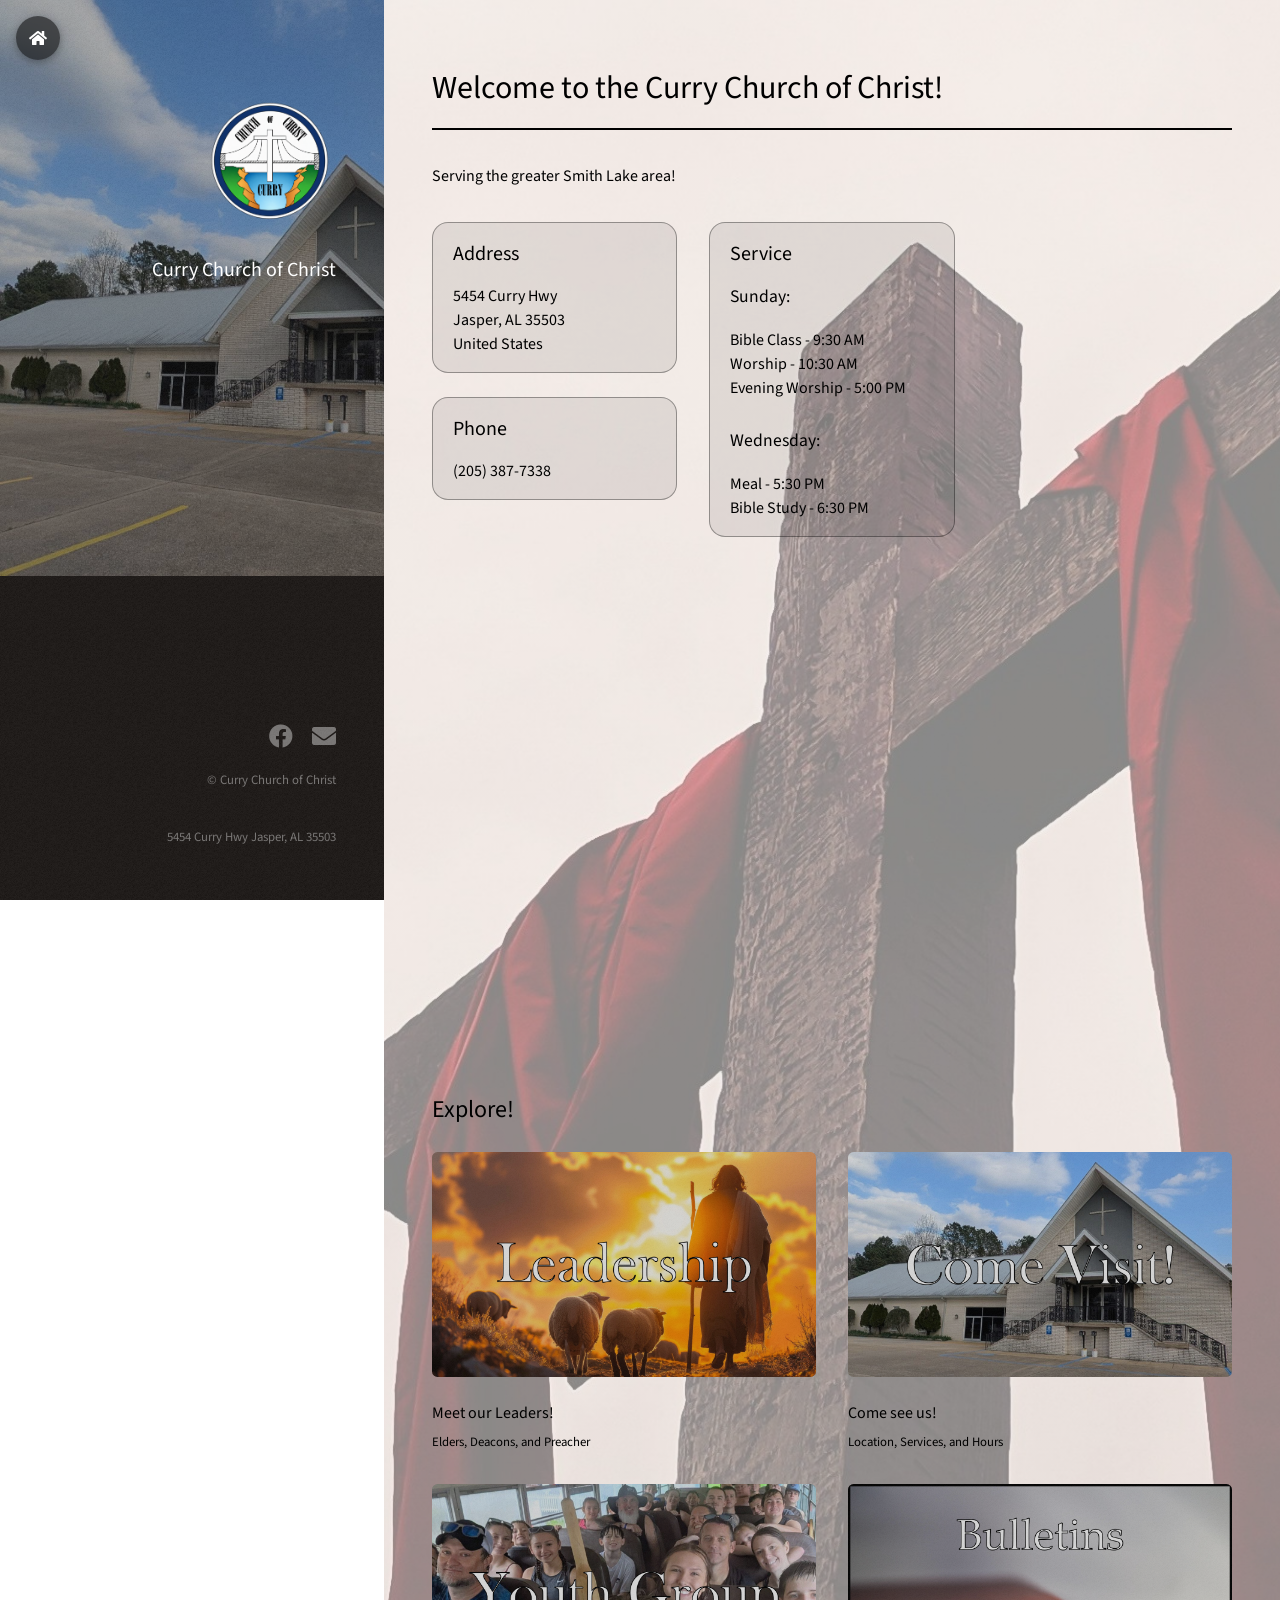
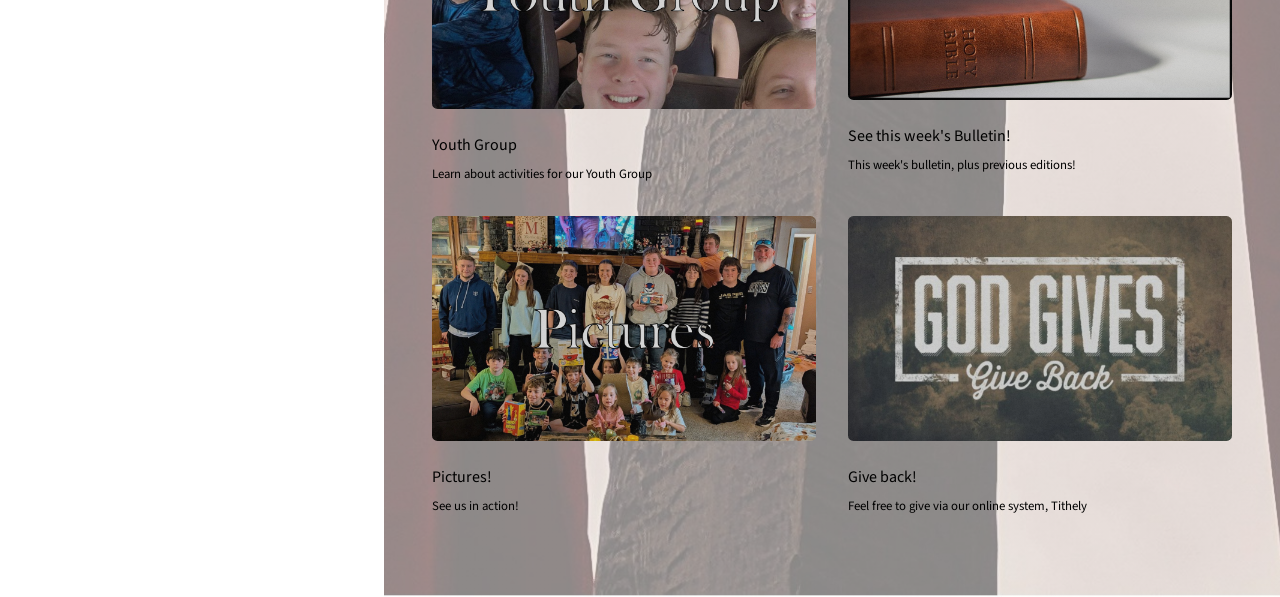
==== commit 726800cc: "Update index.html" ====
--- a/index.html
+++ b/index.html
@@ -2,23 +2,26 @@
 
 <html>
 	<head>
-		<title>Curry Church of Christ</title>
+	<!-- Website icons -->
+<link rel="icon" href="./favicon.ico?v=2" sizes="any">
+<link rel="icon" type="image/png" sizes="32x32" href="./images/favicon-32x32.png?v=2">
+<link rel="icon" type="image/png" sizes="16x16" href="./images/favicon-16x16.png?v=2">
+<link rel="apple-touch-icon" sizes="180x180" href="./images/apple-touch-icon.png?v=2">
+<link rel="manifest" href="./site.webmanifest">
+
+<meta name="theme-color" content="#173e73">
+<meta name="application-name" content="Curry Church of Christ">
+<meta name="apple-mobile-web-app-title" content="Curry CoC">
+<meta name="apple-mobile-web-app-capable" content="yes">
+<meta name="apple-mobile-web-app-status-bar-style" content="default">
+	
+	<title>Curry Church of Christ</title>
 		<meta charset="utf-8" />
 		<meta name="viewport" content="width=device-width, initial-scale=1, user-scalable=no" />
 		<link rel="stylesheet" href="assets/css/main.css" />
-		<!-- Curry Church of Christ site icons -->
-<link rel="icon" href="/favicon.ico" sizes="any">
-<link rel="icon" type="image/png" sizes="32x32" href="/images/favicon-32x32.png">
-<link rel="icon" type="image/png" sizes="16x16" href="/images/favicon-16x16.png">
-<link rel="apple-touch-icon" sizes="180x180" href="/images/apple-touch-icon.png">
-<link rel="manifest" href="/site.webmanifest">
-<meta name="theme-color" content="#173e73">
-<meta name="application-name" content="Curry Church of Christ">
-<meta name="apple-mobile-web-app-title" content="Curry Church of Christ">
-<meta name="apple-mobile-web-app-capable" content="yes">
-<meta name="apple-mobile-web-app-status-bar-style" content="default">
+		
 	</head>
-	<body class="is-preload">
+	<body class="is-preload home-page">
 
 <a href="index.html" class="home-button icon solid fa-home">
 	<span class="label">Home</span>
@@ -92,7 +95,7 @@
 						<h2>Explore!</h2>
 						<div class="row">
 							<article class="col-6 col-12-xsmall work-item">
-								<a href="images/leadership.jpg" class="image fit thumb lightbox"><img src="images/leadership.jpg" alt="" /></a>
+								<a href="leadership.html" class="image fit thumb"><img src="images/leadership.jpg" alt="" /></a>
 								<h3>Meet our Leaders!</h3>
 								<p>Elders, Deacons, and Preacher</p>
 							</article>
@@ -104,22 +107,22 @@
 								<p>Location, Services, and Hours</p>
 							</article>
 							<article class="col-6 col-12-xsmall work-item">
-								<a href="images/youthgroup.jpg" class="image fit thumb lightbox"><img src="images/youthgroup.jpg" alt="" /></a>
+								<a href="youthgroup.html" class="image fit thumb"><img src="images/youthgroup.jpg" alt="" /></a>
 								<h3>Youth Group</h3>
 								<p>Learn about activities for our Youth Group</p>
 							</article>
 							<article class="col-6 col-12-xsmall work-item">
-								<a href="images/bulletin.jpg" class="image fit thumb lightbox"><img src="images/bulletin.jpg" alt="" /></a>
+								<a href="bulletins.html" class="image fit thumb"><img src="images/bulletin.jpg" alt="" /></a>
 								<h3>See this week's Bulletin!</h3>
 								<p>This week's bulletin, plus previous editions!</p>
 							</article>
 							<article class="col-6 col-12-xsmall work-item">
-								<a href="images/pictures.jpg" class="image fit thumb lightbox"><img src="images/pictures.jpg" alt="" /></a>
+								<a href="pictures.html" class="image fit thumb"><img src="images/pictures.jpg" alt="" /></a>
 								<h3>Pictures!</h3>
 								<p>See us in action!</p>
 							</article>
 							<article class="col-6 col-12-xsmall work-item">
-								<a href="images/giveback.jpg" class="image fit thumb lightbox"><img src="images/giveback.jpg" alt="" /></a>
+								<a href="giveback.html" class="image fit thumb"><img src="images/giveback.jpg" alt="" /></a>
 								<h3>Give back!</h3>
 								<p>Feel free to give via our online system, Tithely</p>
 							</article>
--- a/assets/css/main.css
+++ b/assets/css/main.css
@@ -3373,4 +3373,58 @@
 		height: 2.5rem;
 		font-size: 0.9rem;
 	}
+}
+
+/* Responsive location map */
+
+.map-container {
+	display: block;
+	width: 100%;
+	max-width: none;
+	margin: 3rem 0;
+}
+
+.map-container iframe {
+	display: block;
+	width: 100% !important;
+	height: 525px !important;
+	border: 0;
+	border-radius: 0.5rem;
+}
+
+@media screen and (max-width: 736px) {
+	.map-container {
+		margin: 2rem 0;
+	}
+
+	.map-container iframe {
+		height: 325px !important;
+	}
+}
+
+/* Extend short page backgrounds to the bottom of the desktop screen */
+
+@media screen and (min-width: 981px) {
+	#main > #one {
+		min-height: 100vh;
+		box-sizing: border-box;
+	}
+}
+
+/* Reduce space above the homepage content */
+
+body.home-page #main {
+	padding-top: 4em;
+}
+
+@media screen and (max-width: 980px) {
+	body.home-page #main {
+		padding-top: 3em;
+	}
+}
+
+@media screen and (max-width: 736px) {
+	body.home-page #main {
+		padding-top: 2em;
+	}
 }
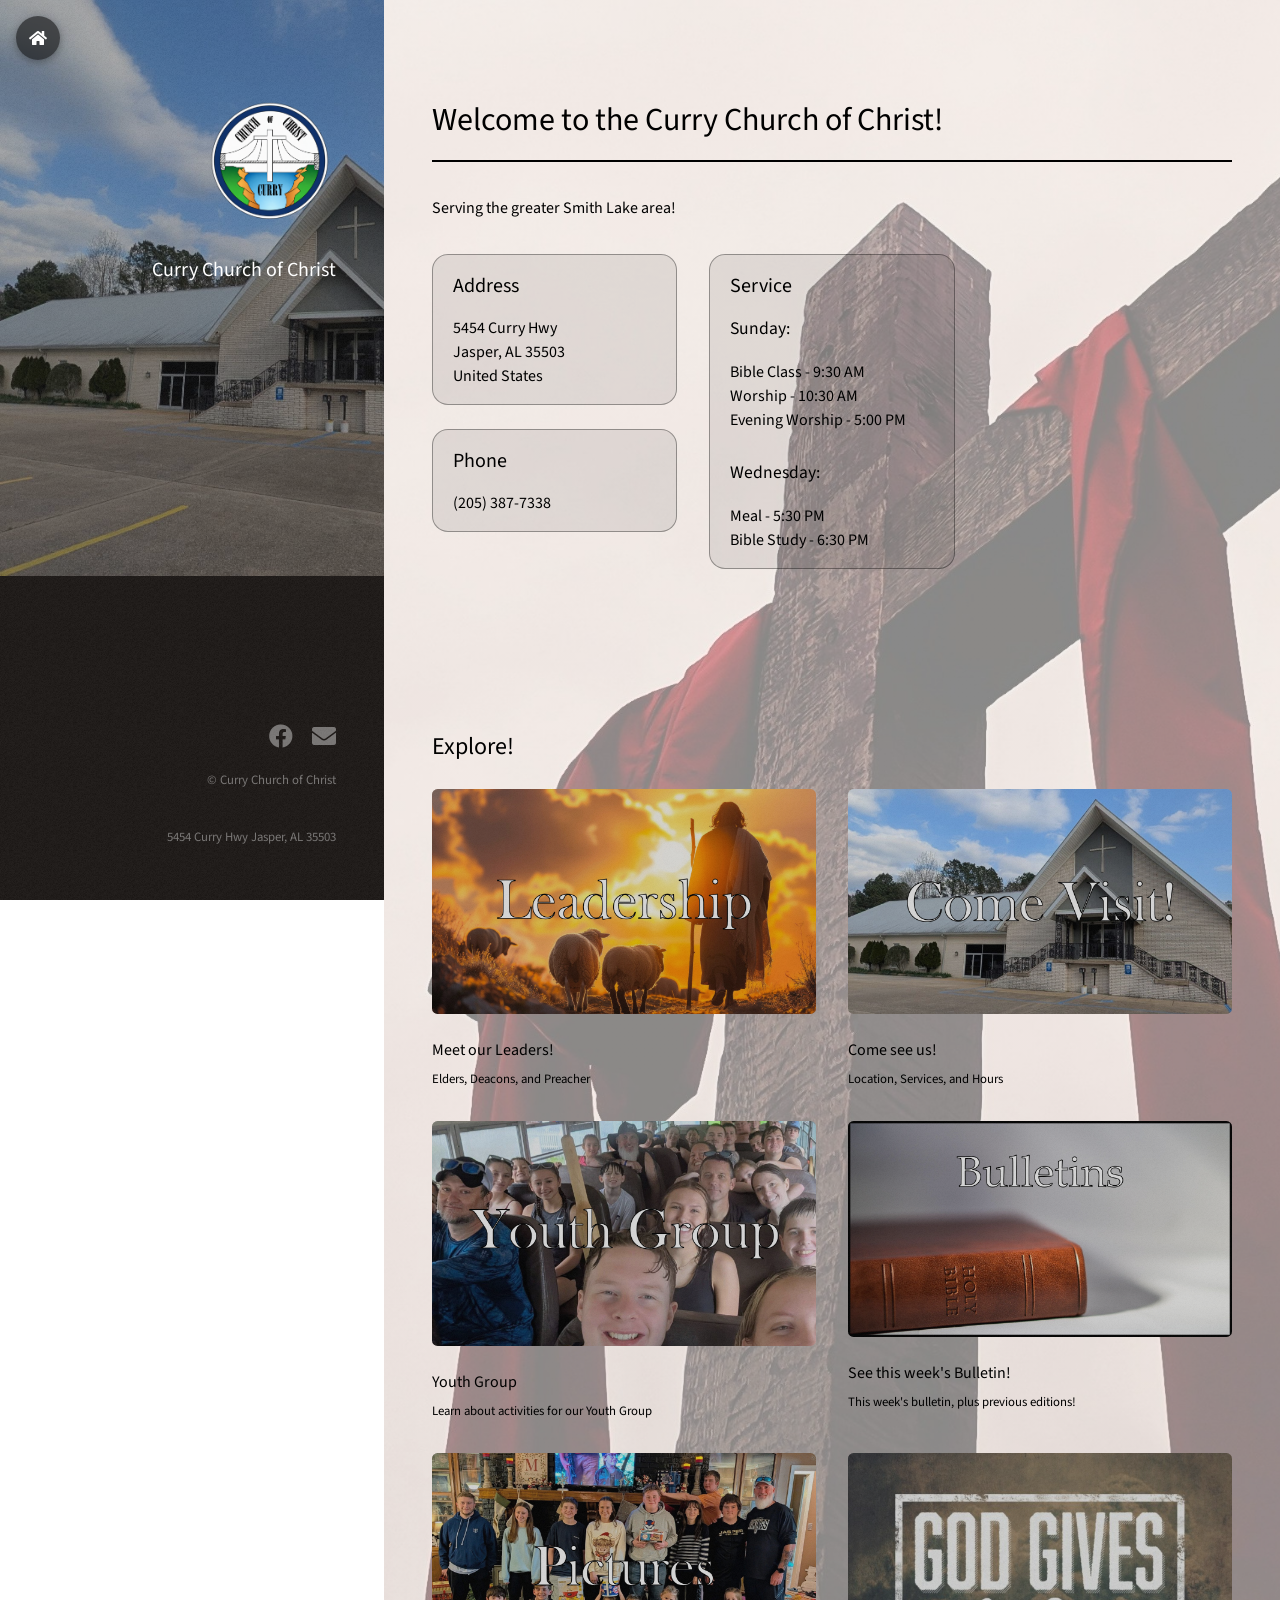
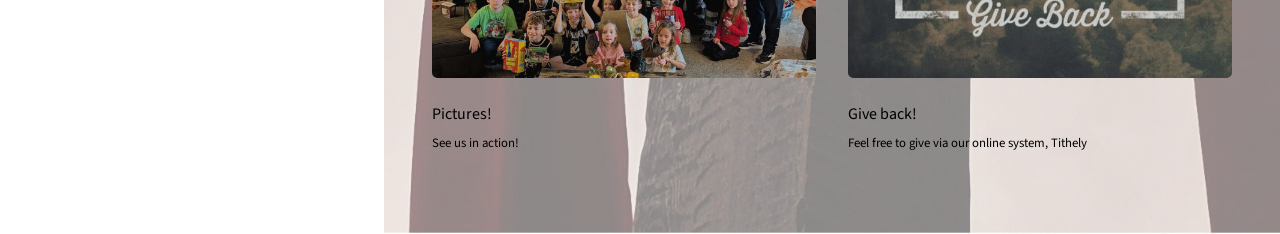
==== commit 9dfa348e: "subpage" ====
--- a/index.html
+++ b/index.html
@@ -21,7 +21,7 @@
 		<link rel="stylesheet" href="assets/css/main.css" />
 		
 	</head>
-	<body class="is-preload home-page">
+	<body class="is-preload">
 
 <a href="index.html" class="home-button icon solid fa-home">
 	<span class="label">Home</span>
--- a/assets/css/main.css
+++ b/assets/css/main.css
@@ -3402,29 +3402,11 @@
 	}
 }
 
-/* Extend short page backgrounds to the bottom of the desktop screen */
+/* Extend backgrounds only on short subpages */
 
 @media screen and (min-width: 981px) {
-	#main > #one {
+	body.subpage #main > #one {
 		min-height: 100vh;
 		box-sizing: border-box;
 	}
-}
-
-/* Reduce space above the homepage content */
-
-body.home-page #main {
-	padding-top: 4em;
-}
-
-@media screen and (max-width: 980px) {
-	body.home-page #main {
-		padding-top: 3em;
-	}
-}
-
-@media screen and (max-width: 736px) {
-	body.home-page #main {
-		padding-top: 2em;
-	}
 }
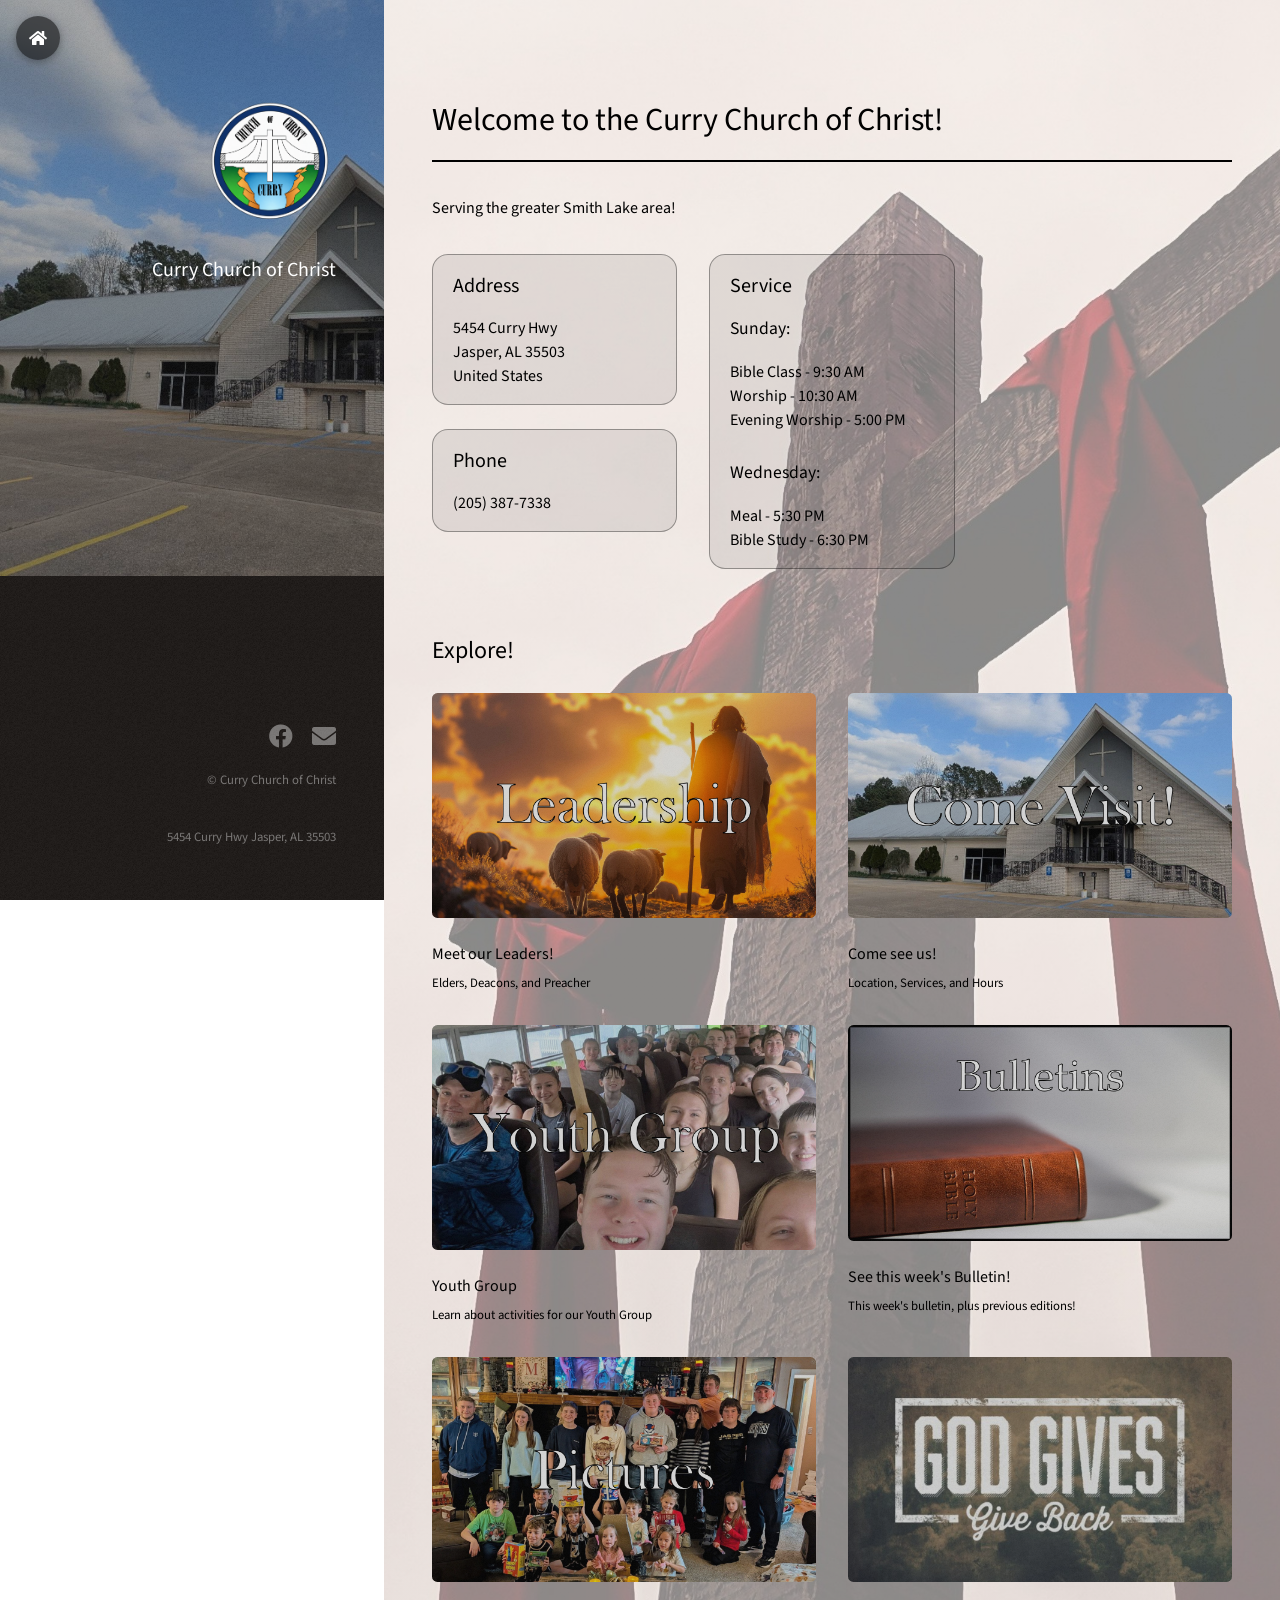
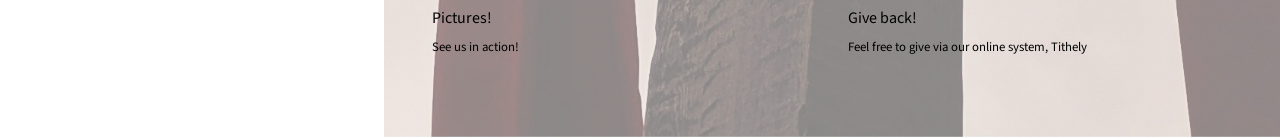
==== commit a7f698e9: "Update index.html" ====
--- a/index.html
+++ b/index.html
@@ -21,7 +21,7 @@
 		<link rel="stylesheet" href="assets/css/main.css" />
 		
 	</head>
-	<body class="is-preload">
+	<body class="is-preload home-page">
 
 <a href="index.html" class="home-button icon solid fa-home">
 	<span class="label">Home</span>
--- a/assets/css/main.css
+++ b/assets/css/main.css
@@ -3409,4 +3409,9 @@
 		min-height: 100vh;
 		box-sizing: border-box;
 	}
+}
+
+body.home-page #main > #two {
+	margin-top: 1em;
+	padding-top: 1em;
 }
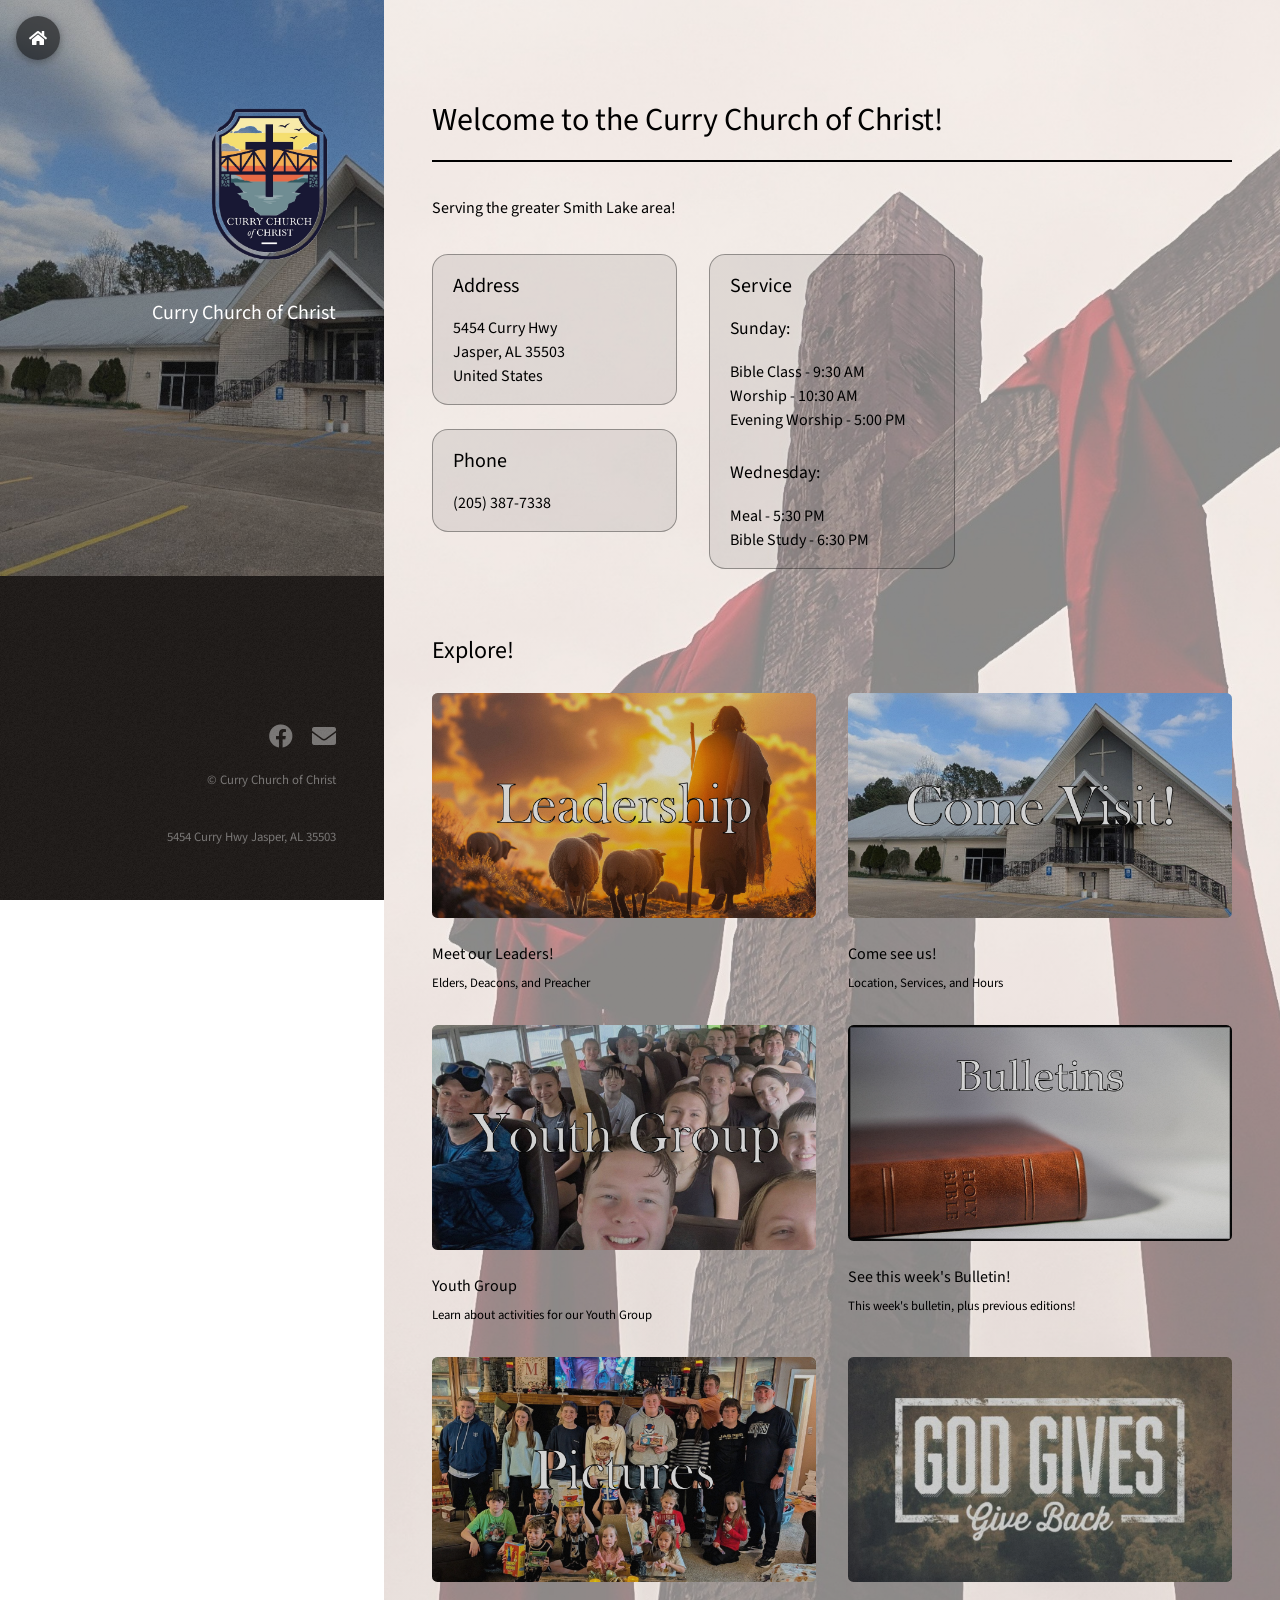
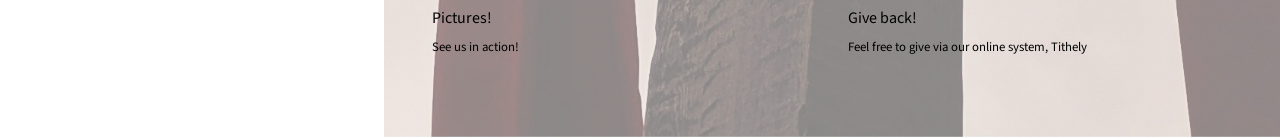
==== commit 90c696f8: "new logo" ====
--- a/index.html
+++ b/index.html
@@ -29,7 +29,7 @@
 		<!-- Header -->
 			<header id="header">
 				<div class="inner">
-					<a href="#Curry Logo" class="image avatar"><img src="images/logo.jpg" alt="Curry Church of Christ logo" /></a>
+					<a href="#Curry Logo" class="image avatar"><img src="images/logo.png" alt="Curry Church of Christ logo" /></a>
 					<h1><strong>Curry Church of Christ</strong></h1>
 				</div>
 				<!-- <div class="col-4 col-12-small">
@@ -170,7 +170,7 @@
 			<footer id="footer">
 				<div class="inner">
 				<a href="#" class="footer-logo">
-				<img src="images/logo.jpg" alt="Curry Church of Christ logo" />
+				<img src="images/logo.png" alt="Curry Church of Christ logo" />
 				</a>
 					<ul class="icons">
 						<li><a href="https://www.facebook.com/profile.php?id=100064907223439" class="icon brands fa-facebook"><span class="label">Facebook</span></a></li>
--- a/assets/css/main.css
+++ b/assets/css/main.css
@@ -3402,16 +3402,55 @@
 	}
 }
 
-/* Extend backgrounds only on short subpages */
+/* Extend the complete subpage, without stretching its first section */
 
 @media screen and (min-width: 981px) {
-	body.subpage #main > #one {
+	body.subpage #main {
 		min-height: 100vh;
 		box-sizing: border-box;
 	}
+}
+
+/* Homepage section spacing */
+
+body.home-page #main > #one {
+	min-height: 0;
 }
 
 body.home-page #main > #two {
 	margin-top: 1em;
 	padding-top: 1em;
+}
+
+.giving-qr {
+	width: 100%;
+	margin: 2em auto;
+	text-align: center;
+}
+
+.giving-qr img {
+	display: block;
+	width: clamp(180px, 50vw, 400px);
+	height: auto;
+	margin: 0 auto 1em;
+}
+
+.giving-qr p {
+	margin: 0;
+}
+
+.leadership h2 {
+    margin: 0 0 0.35em 0;
+    font-size: 1.35em;
+}
+
+.leadership ul {
+    margin: 0 0 1.25em 4em;
+    padding-left: 1.25em;
+    list-style: disc;
+}
+
+.leadership li {
+    margin: 0;
+    line-height: 1.5;
 }
